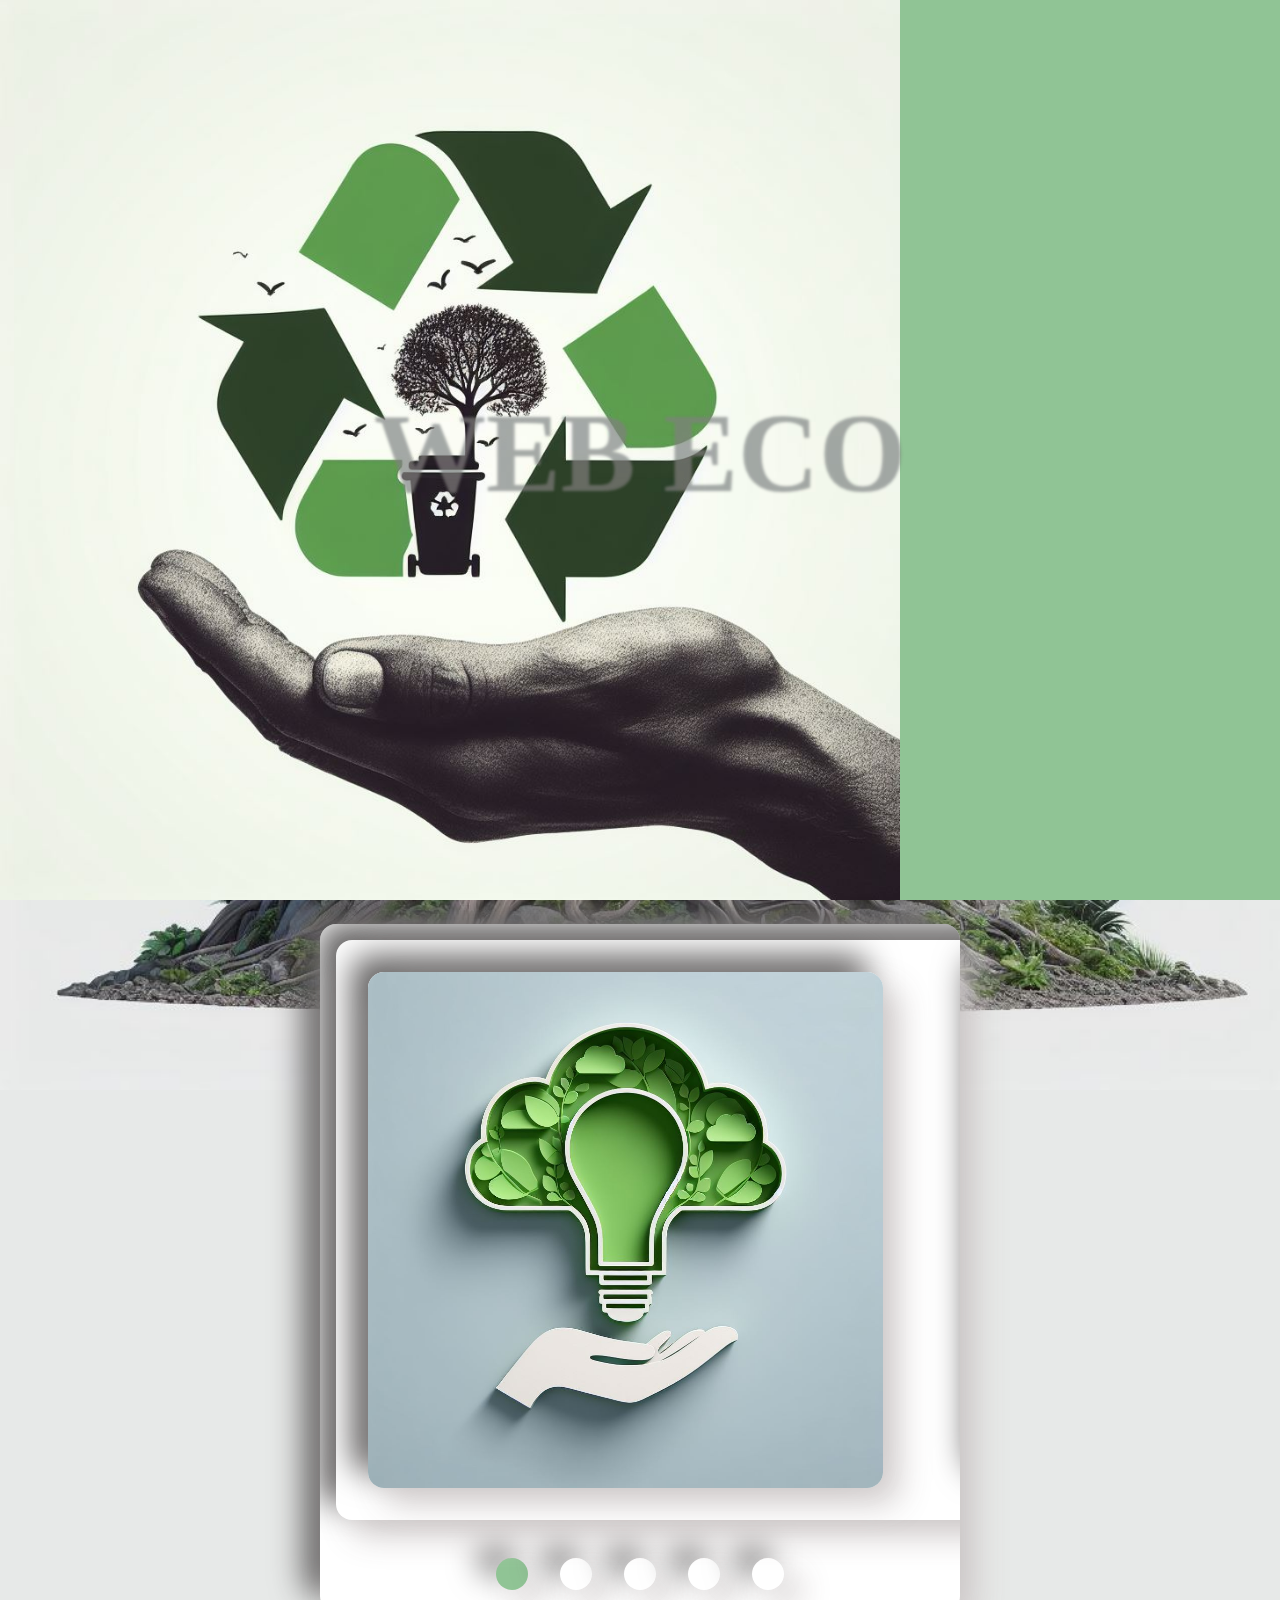
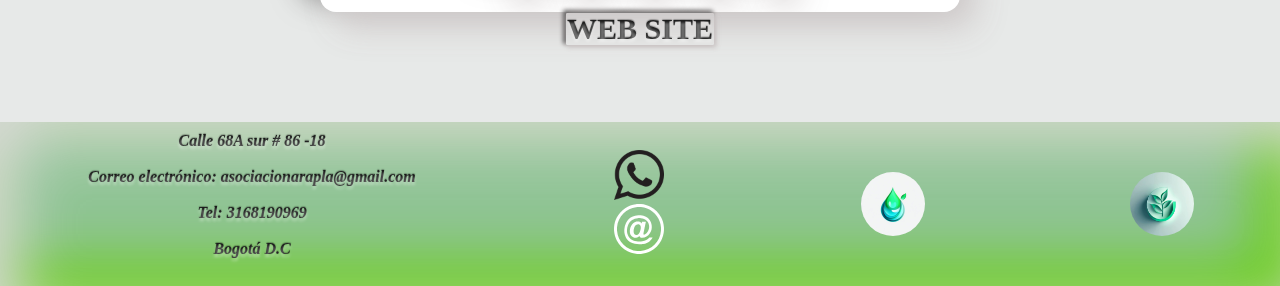
==== index.html @ 06e0acaf "link" ====
<!DOCTYPE html>
<html lang="en">

<head>
    <meta charset="UTF-8">
    <meta http-equiv="X-UA-Compatible" content="IE=edge">
    <meta name="viewport" content="width=device-width, initial-scale=1.0">
    <link rel="stylesheet" href="https://cdnjs.cloudflare.com/ajax/libs/font-awesome/4.7.0/css/font-awesome.min.css">
    <title>ECO_WEB_2</title>
    <link rel="stylesheet" href="/css/style.css">
</head>

<body class="hidden">



    <div id="overlay">
        <div id="overlay-text" >
            <h1 class="titleOver">WEB ECO</h1>
        </div>
    </div>


    <header class="hero-image">
        <img id="toogleContacto" src="/img/eco1.jpeg" alt="">
        <div class="hero-text">
            <h1>ESTE ES UN WEB SITE</h1>
            <p>Y ESTA ES UNA PRUEBA</p>
        </div>
    </header>
    <ul class="contactoToogle">
        <li>Calle 68A sur # 86 -18 </li><br>
        <li> Correo electrónico <br> asociacionarapla@gmail.com</li><br>
        <li>Tel: 3168190969</li><br>
        <li>Bogotá D.C</li><br>
    </ul>
      

    <button id="toogleMenu"   href="#titulo"></button>
    <nav id="navMenu" class="activeNav">
        <ul class="navMenu-ul">
            <li class="navMenu-li"><a class="menu_item-1 tiping " href="#titulo">¿Quiénes somos?</a></li>
            <li class="navMenu-li"><a class="menu_item-2 tiping"href="#titulo">Nuestos Servicios</a></li>
            <li class="navMenu-li"><a class="menu_item-3  tiping"href="#titulo">Contacta con nosotros</a></li>
            <li class="navMenu-li"><a class="menu_item-4 tiping "href="#titulo">Aliados</a></li>
        </ul>
    </nav>


  

<!-- 

    <section class="gallery_hover">
        <img src="/img/arbol2.jpeg" alt="" srcset="">
        <img src="/img/arbol1.jpeg" alt="" srcset="">
        <img src="/img/mano.jpeg" alt="" srcset="">
        <img src="/img/city.jpeg" alt="" srcset="">
    </section> -->
   
    <div class="contenedor ">
        <h2 id="titulo" class="tiping ">welcome</h2>
        <figure id="photo">
            <img src="/img/city.jpeg" class="imagen_inicio" alt="" srcset="">    
        </figure>
        <h3 id="precio"></h3>
        <h3 id="subtitulo"></h3>
        <p id="saludo"></p>
        <p id="parrafo"></p>
    </div>

    </div>

   
    <footer>
        <Figure  id="galeria">
        
            <ul class="contacto">
                <li>Calle 68A sur # 86 -18 </li><br>
                <li> Correo electrónico: asociacionarapla@gmail.com</li><br>
                <li>Tel: 3168190969</li><br>
                <li>Bogotá D.C</li><br>
            </ul>
              
            <article class='socila-ico'>


                <p class="ico">
                    <a href="https://wa.me/573168190969/?text=Hola,%20me%20gustaria%20contactar%20con%20ustedes%20"
                        target="_blank" class="" id="whatsapp">
                        <img src="/img/ico/whatsapp.png" alt="whatsapp" title="whatsapp" width="50">
                    </a>
                </p>
                <p class="ico">
    
                    <a href="mailto:asociacionarapla@gmail.com?Subject=Hola,%20me%20gustaria%20contactar%20con%20ustedes%20"
                        target="_blank" class="" id="email">
                        <img src="/img/ico/correo.svg" alt="e-mail" title="e-mail." width="50">
                    </a>
                </p>


            </article>
               
           
            
            
        </Figure>
    </footer>

    <div class="carrousel">
        <div class="grande">
            <img src="/img/arbol2.jpeg" alt="Imagen 1" class="img">
            <img src="/img/arbol1.jpeg" alt="Imagen 1" class="img">
            <img src="/img/mano.jpeg" alt="Imagen 2" class="img">
            <img src="/img/arbol2.jpeg" alt="Imagen 2" class="img">
            <img src="/img/city.jpeg" alt="Imagen 2" class="img">
        </div>

        <ul class="puntos">
            <li class="punto activo"></li>
            <li class="punto"></li>
            <li class="punto"></li>
            <li class="punto"></li>
            <li class="punto"></li>
        </ul>
    </div>

        <p id="name" >    <a href="#toogleContacto">    WEB SITE   </a></p>
      

    <script type="module" src="/js/script.js"></script>
</body>

</html>
---- css/style.css ----
@charset "UTF-8";
span {
  letter-spacing: 5px;
  color: white;
  display: block;
  border-radius: 50px;
  background: #ffffff;
  box-shadow: 2px 2px 4px rgba(206, 201, 201, 0.9254901961), -2px -2px 4px #5f5d5d;
}

.loading {
  display: block;
  margin: 0 auto;
  border-radius: 1px;
  /*     border-right: 4px solid  whitesmoke; */
  width: 40ch;
  animation: typing 2s steps(12), blink 0.5s infinite step-end alternate;
  color: rgba(255, 0, 0, 0.527);
}

@font-face {
  font-family: "Marske";
  src: url("/Marske/Marske.otf") format("truetype");
  font-style: italic;
  font-weight: bold;
}
.home {
  display: flex;
  flex-wrap: wrap;
}

.in-flex {
  flex: 1;
  min-width: 250px;
}

.in-flex:first-child {
  fLex: 2;
  padding: 25px;
  background-coLor: #fff;
  margin: 20px;
  margin-bottom: 0px;
}

.in-flex div {
  padding: 25px;
  background-color: #fff;
  margin: 20px;
}

#toogleMenu {
  position: sticky;
  top: 15rem;
  left: 1%;
  height: 4em;
  width: 4rem;
  z-index: 1;
  border-radius: 2px;
  background: #ffffff;
  box-shadow: 2px 2px 4px rgba(206, 201, 201, 0.9254901961), -2px -2px 4px #5f5d5d;
  background-image: url(/img/eco1.jpeg);
  background-size: cover;
  background-repeat: no-repeat;
  background-position: center;
  background-color: transparent;
  cursor: pointer;
  border-radius: 10PX;
  align-content: center;
  justify-content: center;
  color: rgb(22, 26, 37);
  transition: all ease-in 400ms;
}
#toogleMenu:hover {
  transform: scale(1.1);
  box-shadow: 1px 1px rgb(245, 116, 0);
}

.activeNav {
  display: none;
}

.navMenu-ul {
  position: sticky;
  list-style-type: none;
  margin: 0;
  left: 1.5rem;
  top: 20rem;
  padding: 0;
  border-radius: 50px 0 50px 0/70px 0 70px 0;
  gap: 0.5em;
  z-index: 2;
  font-size: 1rem;
  flex-wrap: wrap;
  display: flex;
  flex-direction: row;
  align-items: center;
  justify-content: space-around;
  text-align: center;
  transition: all ease 400ms;
}

.navMenu-li a {
  display: block;
  color: rgb(22, 26, 37);
  padding: 8px 16px;
  cursor: pointer;
  text-decoration: none;
  border-radius: 50px 0 50px 0/70px 0 70px 0;
  box-shadow: inset 20px 20px 60px #ffffff, inset -20px -20px 60px #aaa5a5;
}

.navMenu-li a.active {
  border: solid 2px rgb(144, 196, 149);
  border-radius: 50px 0 50px 0/70px 0 70px 0;
  width: auto;
  color: rgb(144, 196, 149);
  box-shadow: inset 30px 30px 90px #ffffff, inset -30px -30px 90px #463d3d;
}

.navMenu-li a:hover:not(.active) {
  border: solid 1px #05fda2;
  border-radius: 50px 0 50px 0/70px 0 70px 0;
  color: rgb(245, 116, 0);
}

.contenedor {
  display: grid;
  place-content: center;
  box-shadow: inset 20px 20px 60px #d9d9d9, inset -20px -20px 60px #ffffff;
  margin-bottom: 5rem;
  margin-left: 15%;
  margin-right: 10%;
  word-wrap: wrap;
  flex-basis: auto;
  object-fit: cover;
  height: auto;
  color: rgb(22, 26, 37);
  background-position: left top;
  background-attachment: fixed;
  border-radius: 5px;
  background: #ffffff;
  box-shadow: 5px 5px 10px rgba(206, 201, 201, 0.9254901961), -5px -5px 10px #5f5d5d;
  background-color: rgba(224, 235, 225, 0.836);
  backdrop-filter: blur(10%);
  border: solid 1px rgb(144, 196, 149);
  border-radius: 20px;
  align-items: center;
  text-align: center;
  font-size: 24px;
  transition: all 400ms;
}
.contenedor #titulo {
  text-align: center;
  font-weight: bold;
  font-size: 30px;
  background: #202020;
  -webkit-background-clip: text;
  -moz-background-clip: text;
  background-clip: text;
  color: transparent;
  text-shadow: 0px 3px 3px rgba(255, 255, 255, 0.4), 0px -1px 1px rgba(0, 0, 0, 0.3);
}
.contenedor #parrafo {
  margin-bottom: 1rem;
  border: solid 1px rgb(144, 196, 149);
  border-radius: 20px;
}
.contenedor .photos {
  padding: 0.5em;
  border-radius: 100px 0 100px 0/100px 0 100px 0;
  object-fit: cover;
  margin: auto 25%;
  width: 50%;
  height: 50%;
}

.activeContendor {
  display: none;
}

/* The hero image */
.hero-image {
  position: relative;
  cursor: pointer;
  min-width: 100vw;
  height: 250px;
  background-image: url("/img/hero.jpeg");
  background-repeat: repeat;
  background-position: center;
  background-size: cover;
}
.hero-image img {
  position: absolute;
  left: 2rem;
  margin: 10px auto;
  border-radius: 50%;
  width: 8vw;
  transition: all ease-out 400ms;
}
.hero-image img:hover {
  transform: scale(1.1);
}

/* Place text in the middle of the image */
.hero-text {
  display: flex;
  flex-direction: column;
  justify-content: space-around;
  text-align: center;
}
.hero-text h1 {
  margin-top: 100px;
  background-color: #000000;
  -webkit-background-clip: text;
  -moz-background-clip: text;
  background-clip: text;
  color: transparent;
  text-shadow: 0px 3px 3px rgba(255, 255, 255, 0.4), 0px -1px 1px rgba(0, 0, 0, 0.3);
}

.contactoToogle {
  display: none;
  position: absolute;
  font-weight: bold;
  font-size: 24PX;
  top: 1rem;
  width: 30vw;
  padding: 10px;
  left: 12%;
  list-style: none;
  flex-wrap: wrap;
  background: left/contain repeat url("/img/ico/back2.svg"), rgb(90, 153, 106);
  border-radius: 2% 25px;
  text-align: left;
}
.contactoToogle li {
  word-wrap: wrap;
}
@media (270px <= width <= 1024px) {
  .contactoToogle {
    width: auto;
    height: auto;
  }
}

.contactoActive {
  display: block;
}

#galeria {
  background: rgb(144, 196, 149);
  background-size: contain;
  background-position: center;
  background-repeat: no-repeat;
  position: absolute;
  bottom: 0;
  display: flex;
  flex-direction: row;
  word-wrap: wrap;
  height: auto;
  margin-top: 1rem;
  width: 100%;
  align-items: center;
  box-shadow: inset 20px 20px 60px #d9d9d9, inset -20px -20px 60px #5ecf01;
  justify-content: space-around;
  gap: 2rem;
  font-weight: bold;
  color: rgb(22, 26, 37);
  font-size: 1rem;
  flex-grow: 2;
}
#galeria .contacto {
  font-size: 16px;
  font-style: italic;
  border-radius: 10px;
  margin: 10px;
  list-style: none;
  word-wrap: wrap;
}
#galeria .contacto li {
  background-color: rgba(132, 190, 132, 0.37);
  align-items: center;
  text-align: center;
  font-weight: bold;
  font-size: 16px;
  background: #202020;
  -webkit-background-clip: text;
  -moz-background-clip: text;
  background-clip: text;
  color: transparent;
  text-shadow: 0px 3px 3px rgba(255, 255, 255, 0.4), 0px -1px 1px rgba(0, 0, 0, 0.3);
  border-radius: 0.625rem;
}
#galeria .socila-ico {
  display: flex;
  flex-direction: column;
}
#galeria .socila-ico .ico img {
  transition: all 400ms ease-in;
}
#galeria .socila-ico .ico img:hover {
  border-radius: 10%;
  border: 10px solid rgba(132, 190, 132, 0.37);
  transform: scale(1.1);
}
#galeria .imagen {
  width: 4em;
  height: 4em;
  margin: 0.5em;
  overflow: hidden;
  border-radius: 50%;
}
#galeria .imagen img {
  width: 100%;
  height: 100%;
  object-fit: cover;
}

.carrousel {
  margin: 0 auto;
  width: 90%;
  max-width: 40rem;
  padding: 1em;
  border-radius: 1em;
  background: #ffffff;
  box-shadow: 1em 1em 2em rgba(206, 201, 201, 0.9254901961), -1em -1em 2em #5f5d5d;
  overflow: hidden;
}

.carrousel .grande {
  width: 500%;
  display: flex;
  flex-flow: row nowrap;
  justify-content: space-between;
  align-items: center;
  border-radius: 1em;
  background: #ffffff;
  box-shadow: 1em 1em 2em rgba(206, 201, 201, 0.9254901961), -1em -1em 2em #5f5d5d;
  padding: 2rem;
  transition: all 0.5s ease;
  transform: translateX(0%);
}

.carrousel .img {
  width: calc(20% - 5em);
  min-height: 10vh;
  border-radius: 1em;
  background: #ffffff;
  box-shadow: 1em 1em 2em rgba(206, 201, 201, 0.9254901961), -1em -1em 2em #5f5d5d;
}

.carrousel .puntos {
  width: 100%;
  margin: 1em 0 0;
  padding: 0.4em;
  display: flex;
  flex-flow: row nowrap;
  justify-content: center;
  align-items: center;
  list-style: none;
}

.carrousel .punto {
  width: 2em;
  height: 2em;
  margin: 1em 1em 0;
  border-radius: 1em;
  background: #ffffff;
  box-shadow: 1em 1em 2em rgba(206, 201, 201, 0.9254901961), -1em -1em 2em #5f5d5d;
}

.carrousel .punto.activo {
  background-color: rgb(144, 196, 149);
}

* {
  padding: 0;
  margin: 0;
  box-sizing: border-box;
}

body {
  position: relative;
  padding-bottom: 15rem;
  min-height: 100vh;
  scroll-behavior: smooth;
  background: rgb(231, 233, 232) left/cover no-repeat url("/img/eco2.jpeg");
  background-position: right center;
  background-attachment: fixed;
  max-width: 100%;
  overflow-x: hidden;
}

#overlay-text {
  overflow: hidden;
  position: fixed;
  display: flex;
  align-items: center;
  justify-content: center;
  width: 100%;
  min-height: 100vh;
  top: 50%;
  left: 50%;
  background: url("/img/mano.jpeg"), rgb(144, 196, 149);
  background-size: contain;
  background-repeat: no-repeat;
  z-index: 3;
  cursor: pointer;
  transform: translate(-50%, -50%);
}
#overlay-text .titleOver {
  text-align: center;
  margin: 0 auto;
  display: block;
  text-align: center;
  width: 10ch;
  text-transform: uppercase;
  white-space: nowrap;
  /*   border-right: 4px solid ; */
  animation: typing 5s steps(60), blink 0.5s infinite step-end alternate;
  overflow: hidden;
  mix-blend-mode: exclusion;
  white-space: nowrap;
  font-size: 7rem;
  -webkit-background-clip: text;
  -moz-background-clip: text;
  background-clip: text;
  color: transparent;
  text-shadow: 0px 3px 3px rgba(224, 215, 215, 0.4), 0px -1px 1px rgba(0, 0, 0, 0.3);
}
@keyframes typing {
  from {
    color: white;
    width: 0;
  }
}
@keyframes blink {
  50% {
    border-color: transparent;
  }
}

@media (max-width: 720px) {
  #overlay-text {
    width: 100vw;
    height: 100vh;
    white-space: nowrap;
    writing-mode: vertical-lr;
    text-orientation: upright;
  }
  #overlay-text .titleOver {
    font-size: 4rem;
  }
}
.hidden {
  display: hide;
  overflow: hidden;
}

/* Estilos para la galería */
.backjas {
  text-align: center;
  background-color: rgb(144, 196, 149);
  border-radius: 1%;
  box-shadow: inset 20px 20px 60px #d9d9d9, inset -20px -20px 60px #5ecf01;
}

.imagen_inicio {
  border-radius: 100px 0 100px 0/100px 0 100px 0;
  object-fit: contain;
  margin: auto 25%;
  max-width: 50%;
}

.gallery_hover {
  top: 10rem;
  display: flex;
  flex-direction: row;
  left: 10%;
  margin: 1rem auto 2rem auto;
  height: auto;
  width: 40vw;
  z-index: 5;
}
.gallery_hover img {
  border-radius: 20%;
  width: 0;
  flex-grow: 1;
  object-fit: cover;
  opacity: 60%;
  transition: 0.5s ease;
}
.gallery_hover :hover {
  cursor: crosshair;
  width: 20vw;
  opacity: 1;
  z-index: 5;
  transform: scale3d(1, 1.2, 0.2);
  border: 2px solid blueviolet;
  box-shadow: 2px 2px 10px blueviolet;
  filter: contrast(120%);
}

#name {
  margin: 0 auto;
  width: 10%;
  text-align: center;
  display: block;
  text-align: center;
  width: 10ch;
  text-transform: uppercase;
  white-space: nowrap;
  /*   border-right: 4px solid ; */
  animation: typing 5s steps(60), blink 0.5s infinite step-end alternate;
  overflow: hidden;
  border-radius: 2px;
  background: #ffffff;
  box-shadow: 2px 2px 4px rgba(206, 201, 201, 0.9254901961), -2px -2px 4px #5f5d5d;
  font-weight: bold;
  font-size: 30px;
  background: #242424;
  -webkit-background-clip: text;
  -moz-background-clip: text;
  background-clip: text;
  color: transparent;
  text-shadow: 0px 3px 3px rgba(255, 255, 255, 0.4), 0px -1px 1px rgba(0, 0, 0, 0.3);
  border-color: #ff0000;
}
#name a {
  color: transparent;
  text-decoration: none;
}
@keyframes typing {
  from {
    color: white;
    width: 0;
  }
}
@keyframes blink {
  50% {
    border-color: transparent;
  }
}
#name:hover {
  font-size: 30px;
  color: #becfbc;
  text-shadow: 0 1px 0 #ddd, 0 2px 0 #ccc, 0 3px 0 #bbb, 0 4px 0 #aaa, 0 5px 0 #acacac, 0 6px 1px rgba(0, 0, 0, 0.1), 0 0 5px rgba(0, 0, 0, 0.1), 0 1px 3px rgba(0, 0, 0, 0.3), 0 3px 5px rgba(0, 0, 0, 0.2), 0 5px 10px rgba(0, 0, 0, 0.25), 0 10px 10px rgba(0, 0, 0, 0.2), 0 20px 20px rgba(0, 0, 0, 0.15);
}

/*# sourceMappingURL=style.css.map */
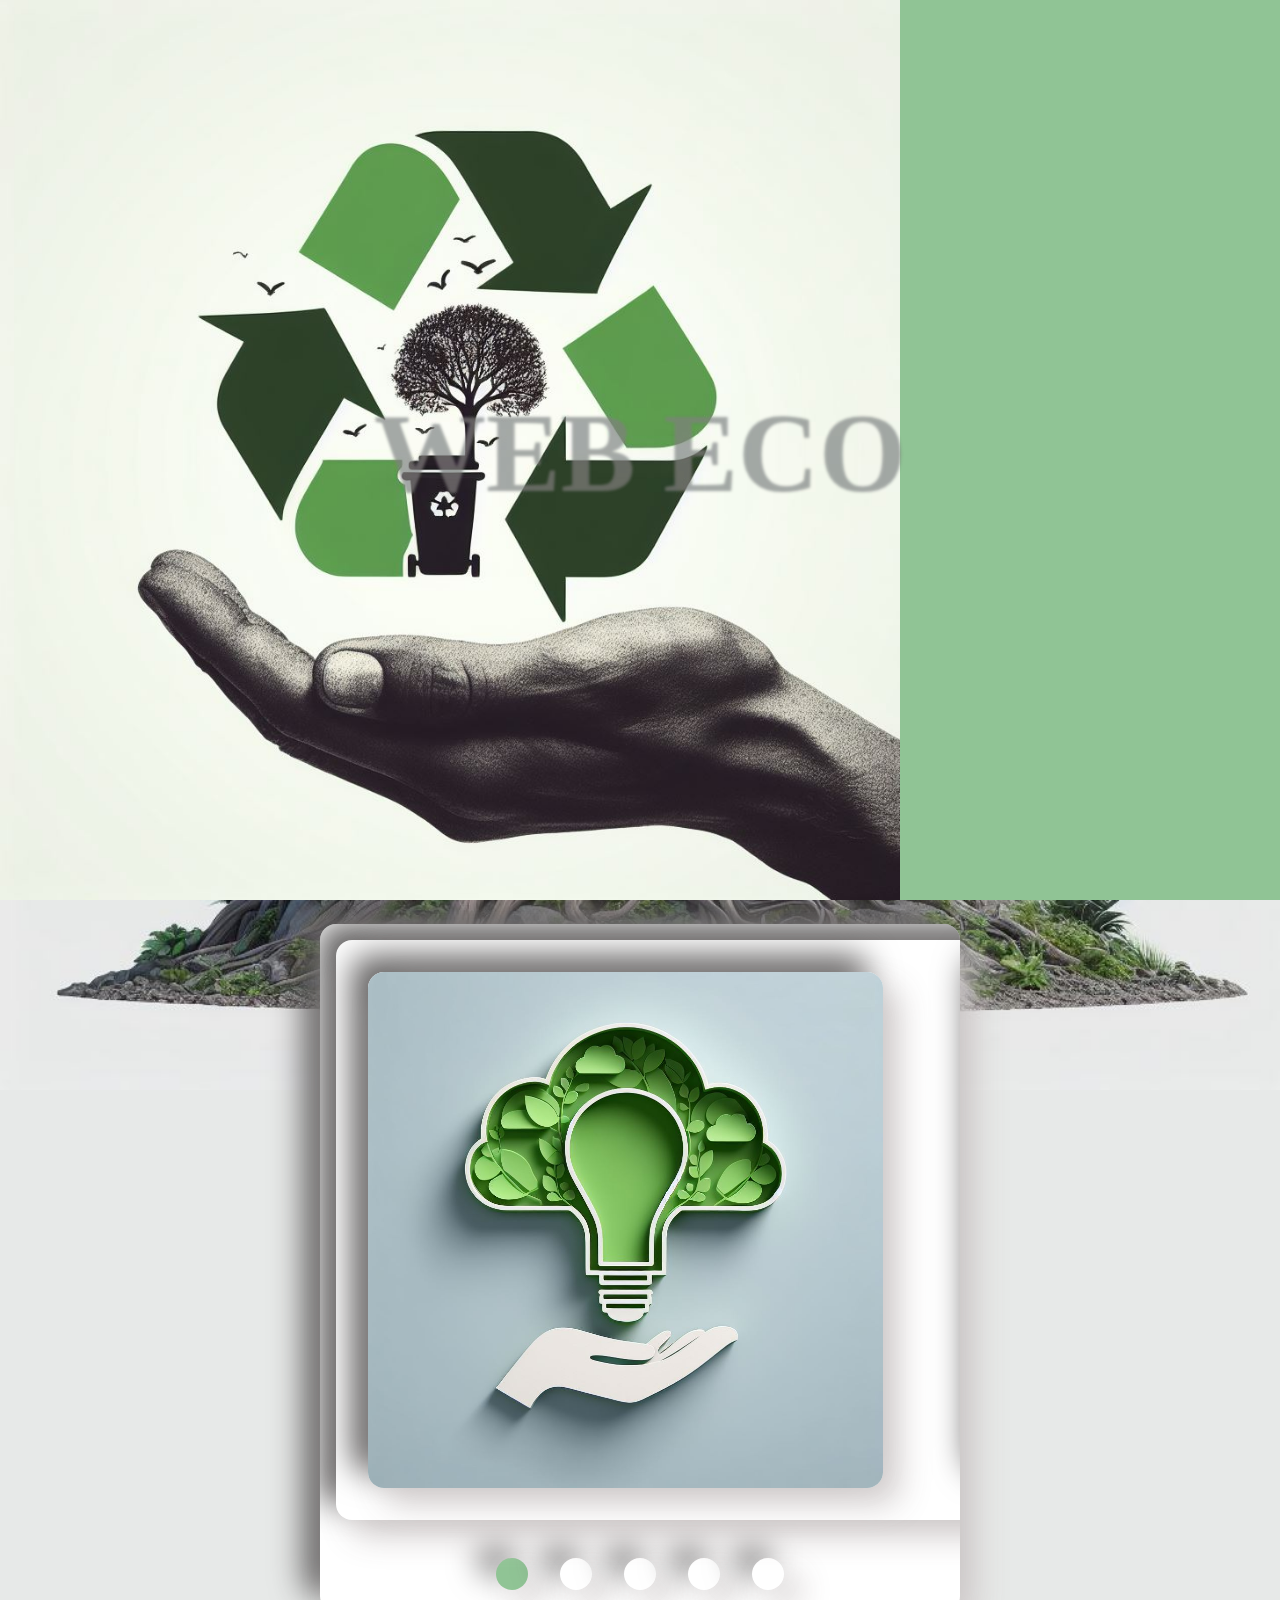
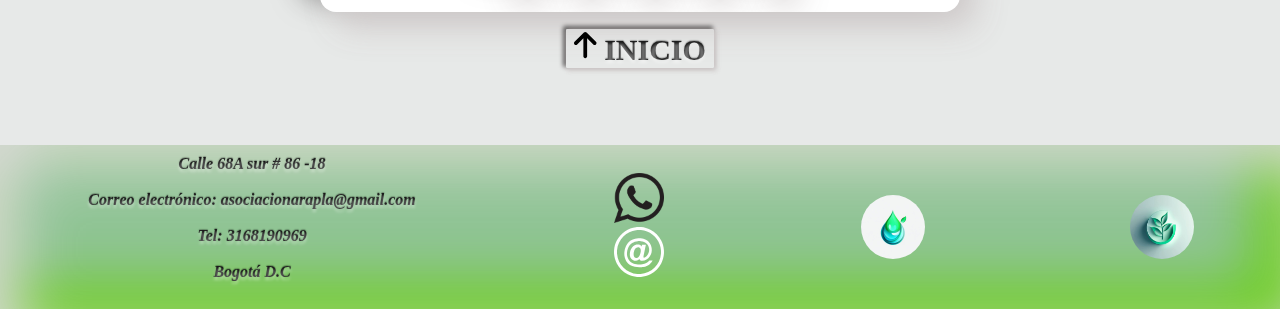
==== commit c789fe57: "menu resposive" ====
--- a/index.html
+++ b/index.html
@@ -12,8 +12,8 @@
 
 <body class="hidden">
 
-
-
+<div id="encabezado"> 
+</div>
     <div id="overlay">
         <div id="overlay-text" >
             <h1 class="titleOver">WEB ECO</h1>
@@ -21,10 +21,10 @@
     </div>
 
 
-    <header class="hero-image">
+    <header  class="hero-image">
         <img id="toogleContacto" src="/img/eco1.jpeg" alt="">
         <div class="hero-text">
-            <h1>ESTE ES UN WEB SITE</h1>
+            <h1 >ESTE ES UN WEB SITE</h1>
             <p>Y ESTA ES UNA PRUEBA</p>
         </div>
     </header>
@@ -117,16 +117,17 @@
             <img src="/img/city.jpeg" alt="Imagen 2" class="img">
         </div>
 
-        <ul class="puntos">
-            <li class="punto activo"></li>
-            <li class="punto"></li>
-            <li class="punto"></li>
-            <li class="punto"></li>
-            <li class="punto"></li>
+        <ul class="puntos tooltip">
+     
+            <li class="punto activo  "></li>
+            <li class="punto  "></li>
+            <li class="punto  "></li>
+            <li class="punto  "></li>
+            <li class="punto   "></li>
         </ul>
     </div>
 
-        <p id="name" >    <a href="#toogleContacto">    WEB SITE   </a></p>
+        <p id="name" >    <a href="#encabezado" > <svg xmlns="http://www.w3.org/2000/svg" height="1em" viewBox="0 0 384 512"><!--! Font Awesome Free 6.4.2 by @fontawesome - https://fontawesome.com License - https://fontawesome.com/license (Commercial License) Copyright 2023 Fonticons, Inc. --><path d="M214.6 41.4c-12.5-12.5-32.8-12.5-45.3 0l-160 160c-12.5 12.5-12.5 32.8 0 45.3s32.8 12.5 45.3 0L160 141.2V448c0 17.7 14.3 32 32 32s32-14.3 32-32V141.2L329.4 246.6c12.5 12.5 32.8 12.5 45.3 0s12.5-32.8 0-45.3l-160-160z"/></svg> INICIO    </a></p>
       
 
     <script type="module" src="/js/script.js"></script>
--- a/css/style.css
+++ b/css/style.css
@@ -367,6 +367,11 @@
   border-radius: 1em;
   background: #ffffff;
   box-shadow: 1em 1em 2em rgba(206, 201, 201, 0.9254901961), -1em -1em 2em #5f5d5d;
+  transition: all 400ms ease-in-out;
+}
+.carrousel .punto:hover {
+  background-color: rgb(245, 116, 0);
+  transform: scale(1.5);
 }
 
 .carrousel .punto.activo {
@@ -504,6 +509,7 @@
 #name {
   margin: 0 auto;
   width: 10%;
+  padding: 2px;
   text-align: center;
   display: block;
   text-align: center;
@@ -513,6 +519,7 @@
   /*   border-right: 4px solid ; */
   animation: typing 5s steps(60), blink 0.5s infinite step-end alternate;
   overflow: hidden;
+  margin-top: 1rem;
   border-radius: 2px;
   background: #ffffff;
   box-shadow: 2px 2px 4px rgba(206, 201, 201, 0.9254901961), -2px -2px 4px #5f5d5d;
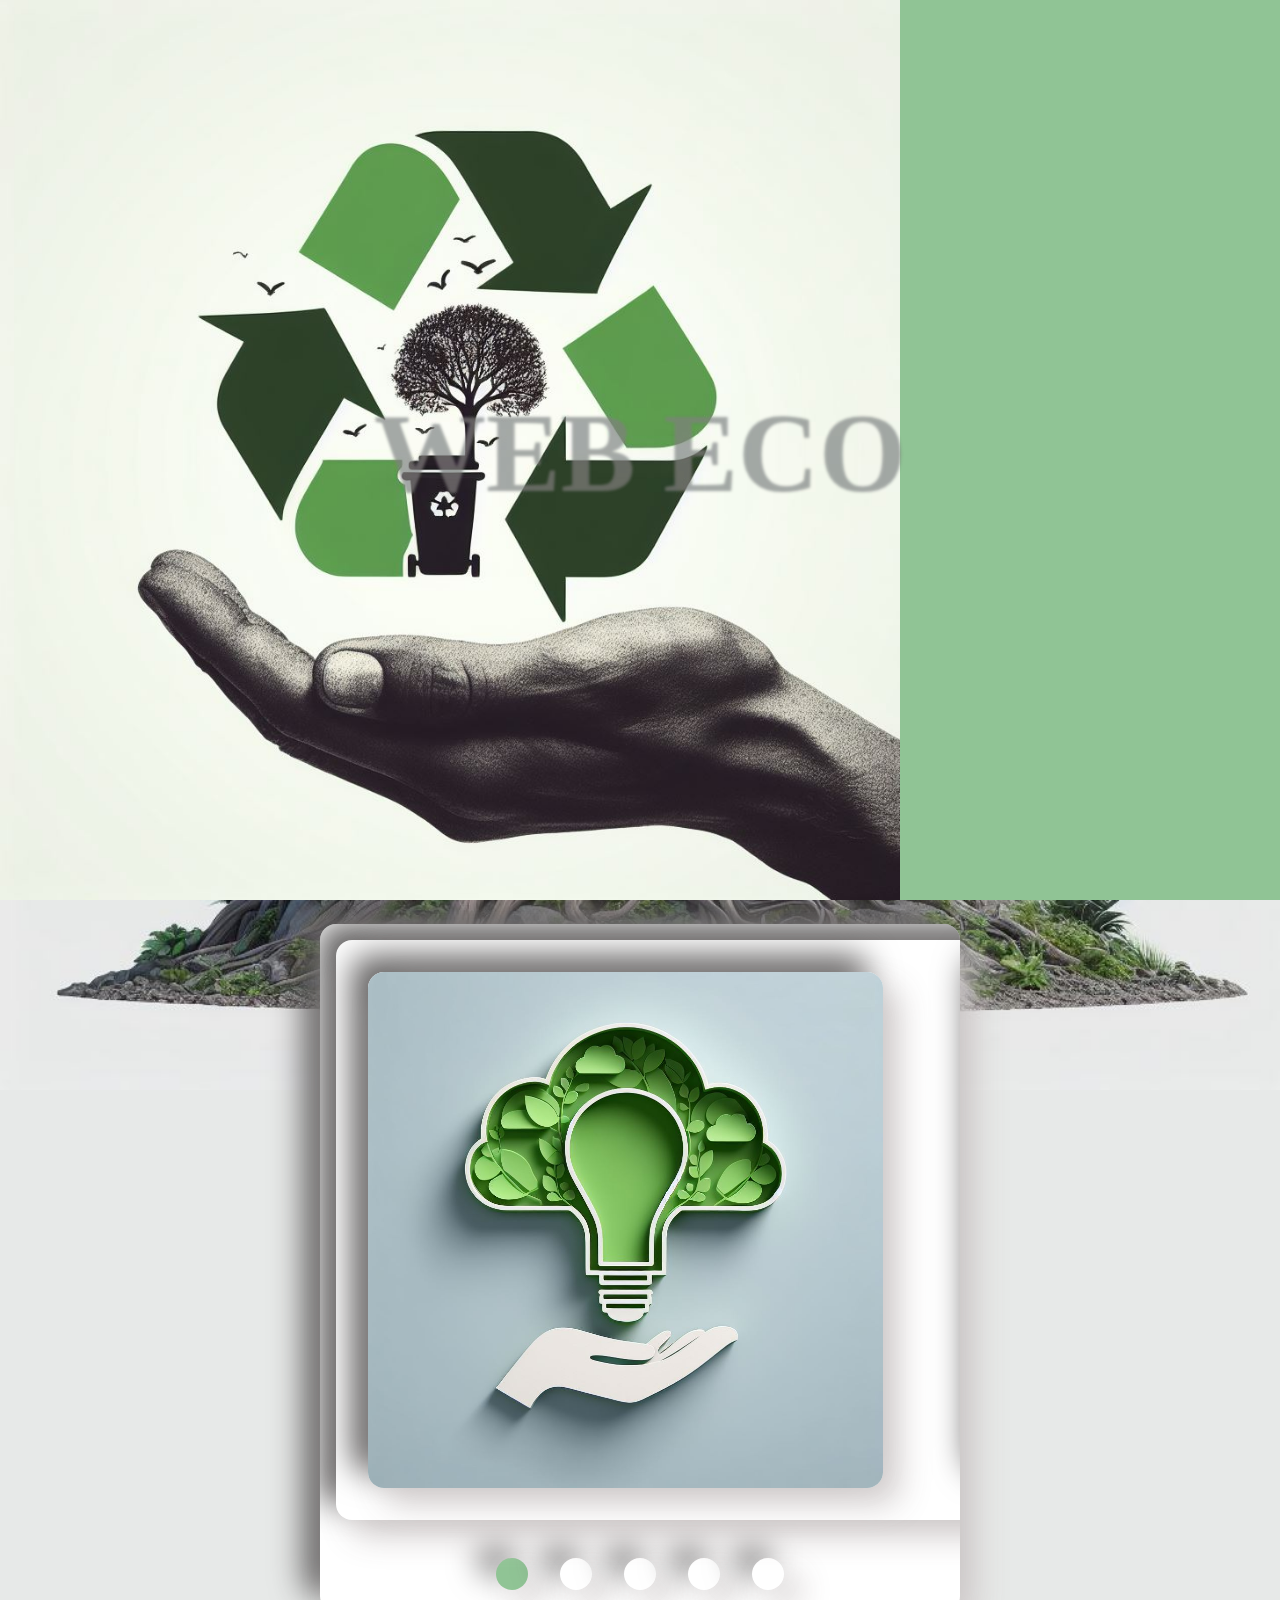
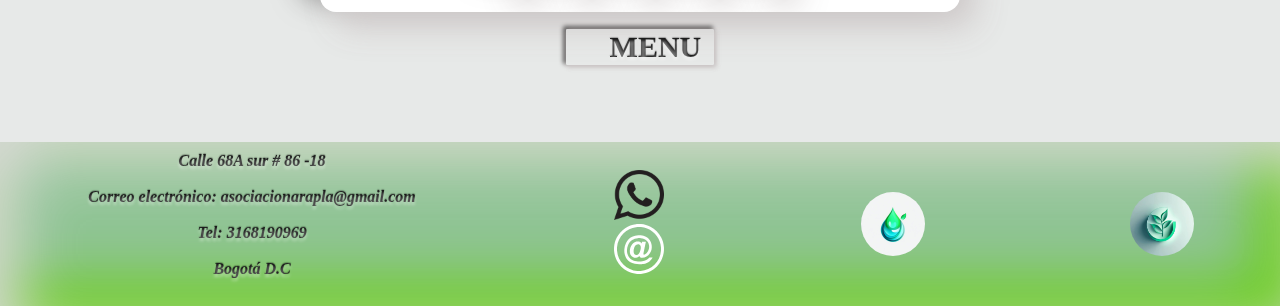
==== commit a4861af0: "menus e info" ====
--- a/index.html
+++ b/index.html
@@ -5,9 +5,17 @@
     <meta charset="UTF-8">
     <meta http-equiv="X-UA-Compatible" content="IE=edge">
     <meta name="viewport" content="width=device-width, initial-scale=1.0">
+    <meta name="robots" content="index,follow">
+    <meta name="keywords" content="reciclaje,ecologia">
+    <meta name="description" content="sitio web desarrollo sostenible ">
+    <title>ARAPLA</title>
+    <link rel="stylesheet" href="/css/style.css">
+    <link rel="icon" href="/img/149740-009688.svg">
+    <link rel="stylesheet" href="https://cdnjs.cloudflare.com/ajax/libs/font-awesome/6.2.1/css/all.min.css"
+        integrity="sha512-MV7K8+y+gLIBoVD59lQIYicR65iaqukzvf/nwasF0nqhPay5w/9lJmVM2hMDcnK1OnMGCdVK+iQrJ7lzPJQd1w=="
+        crossorigin="anonymous" referrerpolicy="no-referrer" />
+    <link href="https://fonts.googleapis.com/css?family=Source+Sans+Pro" rel="stylesheet" type="text/css">
     <link rel="stylesheet" href="https://cdnjs.cloudflare.com/ajax/libs/font-awesome/4.7.0/css/font-awesome.min.css">
-    <title>ECO_WEB_2</title>
-    <link rel="stylesheet" href="/css/style.css">
 </head>
 
 <body class="hidden">
@@ -127,7 +135,7 @@
         </ul>
     </div>
 
-        <p id="name" >    <a href="#encabezado" > <svg xmlns="http://www.w3.org/2000/svg" height="1em" viewBox="0 0 384 512"><!--! Font Awesome Free 6.4.2 by @fontawesome - https://fontawesome.com License - https://fontawesome.com/license (Commercial License) Copyright 2023 Fonticons, Inc. --><path d="M214.6 41.4c-12.5-12.5-32.8-12.5-45.3 0l-160 160c-12.5 12.5-12.5 32.8 0 45.3s32.8 12.5 45.3 0L160 141.2V448c0 17.7 14.3 32 32 32s32-14.3 32-32V141.2L329.4 246.6c12.5 12.5 32.8 12.5 45.3 0s12.5-32.8 0-45.3l-160-160z"/></svg> INICIO    </a></p>
+        <p id="name" > <i class="fa-solid fa-bars">  <a href="#encabezado" >  </i> MENU    </a></p>
       
 
     <script type="module" src="/js/script.js"></script>
--- a/css/style.css
+++ b/css/style.css
@@ -87,14 +87,14 @@
   top: 20rem;
   padding: 0;
   border-radius: 50px 0 50px 0/70px 0 70px 0;
-  gap: 0.5em;
+  gap: 0.2em;
   z-index: 2;
   font-size: 1rem;
   flex-wrap: wrap;
   display: flex;
   flex-direction: row;
   align-items: center;
-  justify-content: space-around;
+  justify-content: center;
   text-align: center;
   transition: all ease 400ms;
 }
@@ -222,19 +222,22 @@
   display: none;
   position: absolute;
   font-weight: bold;
-  font-size: 24PX;
-  top: 1rem;
-  width: 30vw;
-  padding: 10px;
-  left: 12%;
+  font-size: 1.2rem;
+  top: 2.8rem;
+  min-height: 30vh;
+  flex-basis: 30vw;
+  left: 6%;
   list-style: none;
+  word-wrap: wrap;
   flex-wrap: wrap;
-  background: left/contain repeat url("/img/ico/back2.svg"), rgb(90, 153, 106);
+  background: right/contain repeat url("/img/ico/back2.svg"), rgb(90, 153, 106);
   border-radius: 2% 25px;
   text-align: left;
 }
 .contactoToogle li {
-  word-wrap: wrap;
+  margin: 10px;
+  display: flex;
+  justify-content: space-between;
 }
 @media (270px <= width <= 1024px) {
   .contactoToogle {
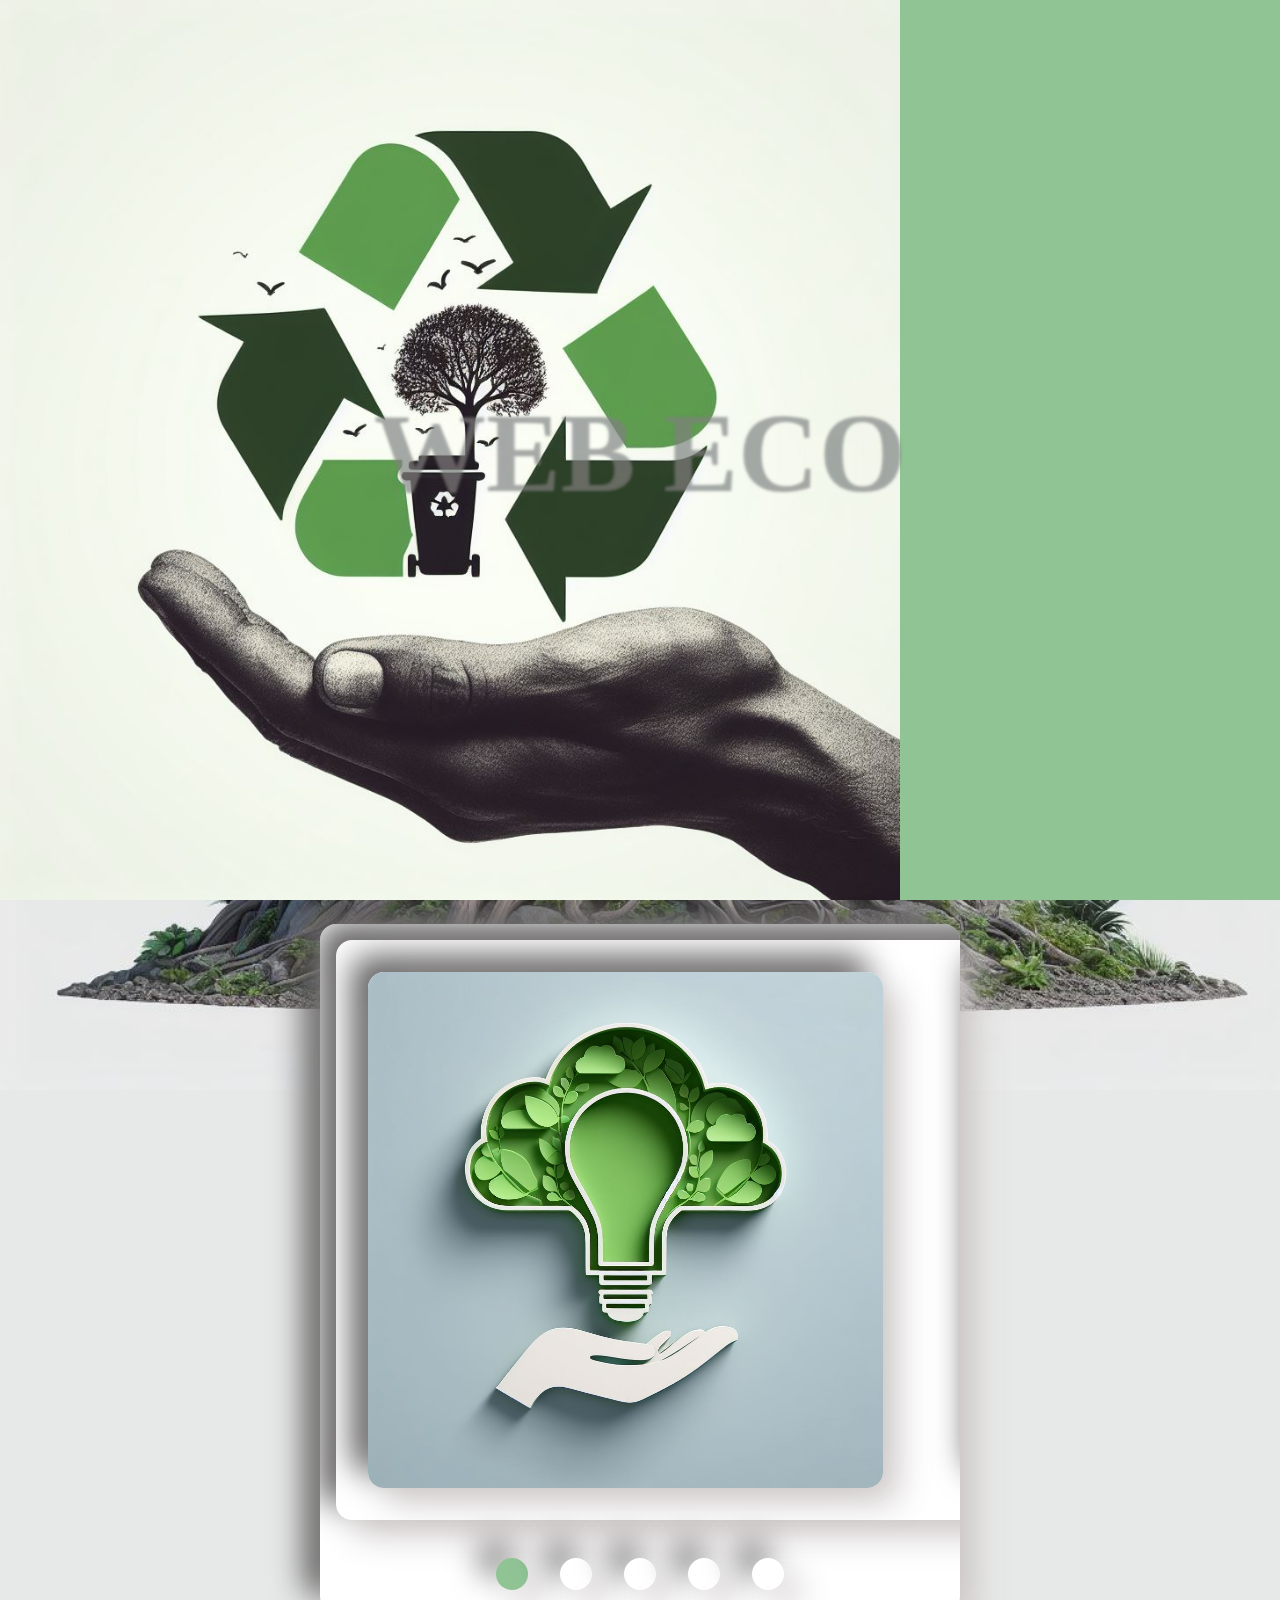
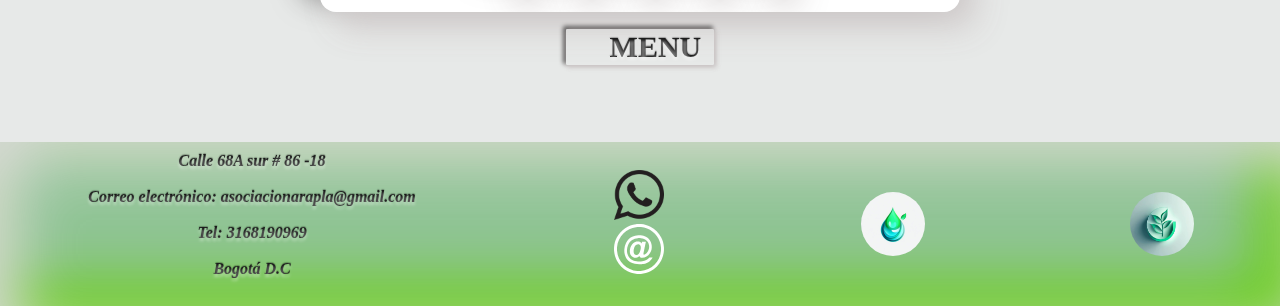
==== commit 34f55047: "galeria" ====
--- a/index.html
+++ b/index.html
@@ -8,7 +8,7 @@
     <meta name="robots" content="index,follow">
     <meta name="keywords" content="reciclaje,ecologia">
     <meta name="description" content="sitio web desarrollo sostenible ">
-    <title>ARAPLA</title>
+    <title>ECO</title>
     <link rel="stylesheet" href="/css/style.css">
     <link rel="icon" href="/img/149740-009688.svg">
     <link rel="stylesheet" href="https://cdnjs.cloudflare.com/ajax/libs/font-awesome/6.2.1/css/all.min.css"
@@ -116,13 +116,38 @@
         </Figure>
     </footer>
 
-    <div class="carrousel">
-        <div class="grande">
-            <img src="/img/arbol2.jpeg" alt="Imagen 1" class="img">
-            <img src="/img/arbol1.jpeg" alt="Imagen 1" class="img">
-            <img src="/img/mano.jpeg" alt="Imagen 2" class="img">
-            <img src="/img/arbol2.jpeg" alt="Imagen 2" class="img">
-            <img src="/img/city.jpeg" alt="Imagen 2" class="img">
+    <div class="carrousel ">
+        <div class="grande ">
+            <img src="/img/arbol2.jpeg" alt="Imagen 1" class="img ">
+            <img src="/img/arbol1.jpeg" alt="Imagen 1" class="img ">
+            <img src="/img/mano.jpeg" alt="Imagen 2" title="" class="img ">
+
+
+
+
+            
+            <img src="/img/arbol2.jpeg" alt="Imagen 2" class="img ">
+          
+           
+
+
+
+    <img src="/img/city.jpeg" alt="Imagen 2" title="CITY" class="img">
+
+
+
+             
+            
+
+             
+             
+
+
+
+          
+
+
+
         </div>
 
         <ul class="puntos tooltip">
--- a/css/style.css
+++ b/css/style.css
@@ -340,8 +340,12 @@
   background: #ffffff;
   box-shadow: 1em 1em 2em rgba(206, 201, 201, 0.9254901961), -1em -1em 2em #5f5d5d;
   padding: 2rem;
-  transition: all 0.5s ease;
-  transform: translateX(0%);
+}
+.carrousel .grande .text {
+  background-color: #04AA6D;
+  color: white;
+  font-size: 16px;
+  padding: 16px 32px;
 }
 
 .carrousel .img {
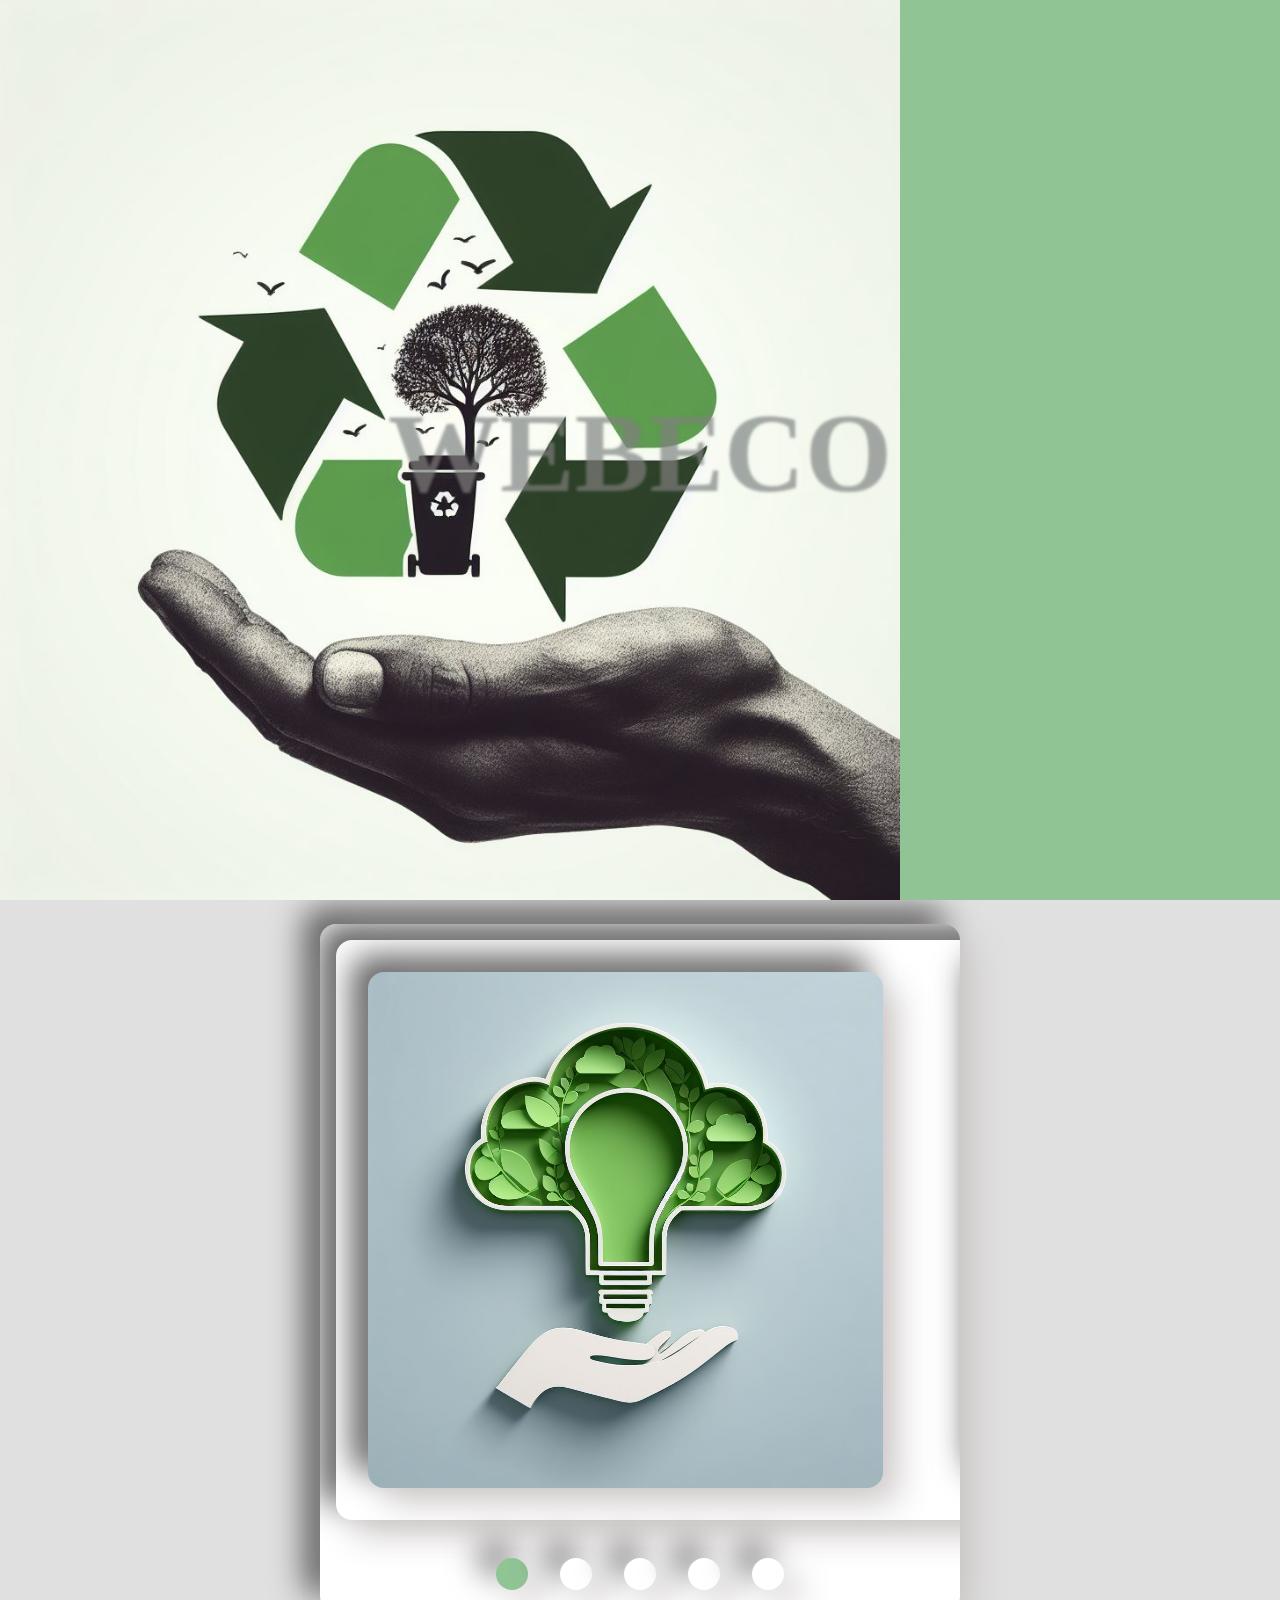
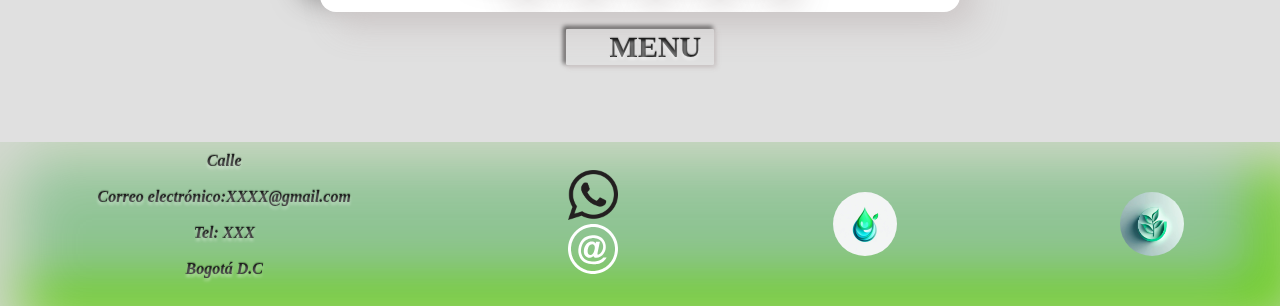
==== commit 333f19d1: "PRUEBA" ====
--- a/index.html
+++ b/index.html
@@ -18,13 +18,15 @@
     <link rel="stylesheet" href="https://cdnjs.cloudflare.com/ajax/libs/font-awesome/4.7.0/css/font-awesome.min.css">
 </head>
 
-<body class="hidden">
+<body class="">
 
 <div id="encabezado"> 
 </div>
     <div id="overlay">
         <div id="overlay-text" >
-            <h1 class="titleOver">WEB ECO</h1>
+            <h1 class="titleOver " >WEB<i class="fa-solid fa-arrow-pointer"></i>ECO</h1>
+           
+            
         </div>
     </div>
 
@@ -37,9 +39,9 @@
         </div>
     </header>
     <ul class="contactoToogle">
-        <li>Calle 68A sur # 86 -18 </li><br>
-        <li> Correo electrónico <br> asociacionarapla@gmail.com</li><br>
-        <li>Tel: 3168190969</li><br>
+        <li>CALLE  </li><br>
+        <li> Correo electrónico <br> XXXX@gmail.com</li><br>
+        <li>Tel: </li><br>
         <li>Bogotá D.C</li><br>
     </ul>
       
@@ -84,9 +86,9 @@
         <Figure  id="galeria">
         
             <ul class="contacto">
-                <li>Calle 68A sur # 86 -18 </li><br>
-                <li> Correo electrónico: asociacionarapla@gmail.com</li><br>
-                <li>Tel: 3168190969</li><br>
+                <li>Calle </li><br>
+                <li> Correo electrónico:XXXX@gmail.com</li><br>
+                <li>Tel: XXX</li><br>
                 <li>Bogotá D.C</li><br>
             </ul>
               
@@ -94,14 +96,14 @@
 
 
                 <p class="ico">
-                    <a href="https://wa.me/573168190969/?text=Hola,%20me%20gustaria%20contactar%20con%20ustedes%20"
+                    <a href="https://wa.me/57319/?text=Hola,%20me%20gustaria%20contactar%20con%20ustedes%20"
                         target="_blank" class="" id="whatsapp">
                         <img src="/img/ico/whatsapp.png" alt="whatsapp" title="whatsapp" width="50">
                     </a>
                 </p>
                 <p class="ico">
     
-                    <a href="mailto:asociacionarapla@gmail.com?Subject=Hola,%20me%20gustaria%20contactar%20con%20ustedes%20"
+                    <a href="mailto:a@gmail.com?Subject=Hola,%20me%20gustaria%20contactar%20con%20ustedes%20"
                         target="_blank" class="" id="email">
                         <img src="/img/ico/correo.svg" alt="e-mail" title="e-mail." width="50">
                     </a>
--- a/css/style.css
+++ b/css/style.css
@@ -67,12 +67,25 @@
   border-radius: 10PX;
   align-content: center;
   justify-content: center;
+  transform: scale(1);
   color: rgb(22, 26, 37);
-  transition: all ease-in 400ms;
+  transition: ease-in 400ms;
+  animation: 2s toogleMenu 8s ease;
 }
 #toogleMenu:hover {
   transform: scale(1.1);
   box-shadow: 1px 1px rgb(245, 116, 0);
+}
+@keyframes toogleMenu {
+  0% {
+    transform: scale(0.5);
+  }
+  95% {
+    transform: scale(1.5);
+  }
+  100% {
+    transform: scale(1);
+  }
 }
 
 .activeNav {
@@ -110,10 +123,10 @@
 }
 
 .navMenu-li a.active {
-  border: solid 2px rgb(144, 196, 149);
+  border: solid 2px #90c495;
   border-radius: 50px 0 50px 0/70px 0 70px 0;
   width: auto;
-  color: rgb(144, 196, 149);
+  color: #90c495;
   box-shadow: inset 30px 30px 90px #ffffff, inset -30px -30px 90px #463d3d;
 }
 
@@ -142,7 +155,7 @@
   box-shadow: 5px 5px 10px rgba(206, 201, 201, 0.9254901961), -5px -5px 10px #5f5d5d;
   background-color: rgba(224, 235, 225, 0.836);
   backdrop-filter: blur(10%);
-  border: solid 1px rgb(144, 196, 149);
+  border: solid 1px #90c495;
   border-radius: 20px;
   align-items: center;
   text-align: center;
@@ -162,7 +175,7 @@
 }
 .contenedor #parrafo {
   margin-bottom: 1rem;
-  border: solid 1px rgb(144, 196, 149);
+  border: solid 1px #90c495;
   border-radius: 20px;
 }
 .contenedor .photos {
@@ -181,25 +194,37 @@
 /* The hero image */
 .hero-image {
   position: relative;
-  cursor: pointer;
+  cursor: row;
   min-width: 100vw;
   height: 250px;
-  background-image: url("/img/hero.jpeg");
   background-repeat: repeat;
   background-position: center;
   background-size: cover;
 }
 .hero-image img {
   position: absolute;
+  cursor: pointer;
   left: 2rem;
   margin: 10px auto;
   border-radius: 50%;
   width: 8vw;
   transition: all ease-out 400ms;
+  animation: 2s toogleMenu 6s ease;
 }
 .hero-image img:hover {
   transform: scale(1.1);
 }
+@keyframes toogleMenu {
+  0% {
+    transform: scale(0.5);
+  }
+  95% {
+    transform: scale(1.5);
+  }
+  100% {
+    transform: scale(1);
+  }
+}
 
 /* Place text in the middle of the image */
 .hero-text {
@@ -210,12 +235,14 @@
 }
 .hero-text h1 {
   margin-top: 100px;
-  background-color: #000000;
+  font-size: 6rem;
+  font-weight: bold;
+  cursor: none;
+  background: linear-gradient(90deg, rgb(0, 0, 0) 3%, rgba(92, 251, 63, 0.9332107843) 27%, rgba(248, 248, 248, 0.925) 50%, rgb(4, 211, 15) 71%, rgba(55, 236, 167, 0.622) 86%);
   -webkit-background-clip: text;
   -moz-background-clip: text;
   background-clip: text;
   color: transparent;
-  text-shadow: 0px 3px 3px rgba(255, 255, 255, 0.4), 0px -1px 1px rgba(0, 0, 0, 0.3);
 }
 
 .contactoToogle {
@@ -251,7 +278,7 @@
 }
 
 #galeria {
-  background: rgb(144, 196, 149);
+  background: #90c495;
   background-size: contain;
   background-position: center;
   background-repeat: no-repeat;
@@ -357,6 +384,7 @@
 }
 
 .carrousel .puntos {
+  cursor: pointer;
   width: 100%;
   margin: 1em 0 0;
   padding: 0.4em;
@@ -382,7 +410,7 @@
 }
 
 .carrousel .punto.activo {
-  background-color: rgb(144, 196, 149);
+  background-color: #90c495;
 }
 
 * {
@@ -396,7 +424,7 @@
   padding-bottom: 15rem;
   min-height: 100vh;
   scroll-behavior: smooth;
-  background: rgb(231, 233, 232) left/cover no-repeat url("/img/eco2.jpeg");
+  background: rgb(224, 224, 224) right/cover no-repeat url("/img/environmental-protection-326923_1280.jpg");
   background-position: right center;
   background-attachment: fixed;
   max-width: 100%;
@@ -413,12 +441,26 @@
   min-height: 100vh;
   top: 50%;
   left: 50%;
-  background: url("/img/mano.jpeg"), rgb(144, 196, 149);
+  background: url("/img/mano.jpeg"), #90c495;
   background-size: contain;
   background-repeat: no-repeat;
   z-index: 3;
   cursor: pointer;
   transform: translate(-50%, -50%);
+  animation: 8s overlayStop ease-in-out forwards;
+}
+@keyframes overlayStop {
+  0% {
+    opacity: 1;
+  }
+  50% {
+    opacity: 1;
+  }
+  100% {
+    opacity: 0;
+    display: none;
+    visibility: hidden;
+  }
 }
 #overlay-text .titleOver {
   text-align: center;
@@ -472,7 +514,7 @@
 /* Estilos para la galería */
 .backjas {
   text-align: center;
-  background-color: rgb(144, 196, 149);
+  background-color: #90c495;
   border-radius: 1%;
   box-shadow: inset 20px 20px 60px #d9d9d9, inset -20px -20px 60px #5ecf01;
 }
@@ -482,35 +524,6 @@
   object-fit: contain;
   margin: auto 25%;
   max-width: 50%;
-}
-
-.gallery_hover {
-  top: 10rem;
-  display: flex;
-  flex-direction: row;
-  left: 10%;
-  margin: 1rem auto 2rem auto;
-  height: auto;
-  width: 40vw;
-  z-index: 5;
-}
-.gallery_hover img {
-  border-radius: 20%;
-  width: 0;
-  flex-grow: 1;
-  object-fit: cover;
-  opacity: 60%;
-  transition: 0.5s ease;
-}
-.gallery_hover :hover {
-  cursor: crosshair;
-  width: 20vw;
-  opacity: 1;
-  z-index: 5;
-  transform: scale3d(1, 1.2, 0.2);
-  border: 2px solid blueviolet;
-  box-shadow: 2px 2px 10px blueviolet;
-  filter: contrast(120%);
 }
 
 #name {
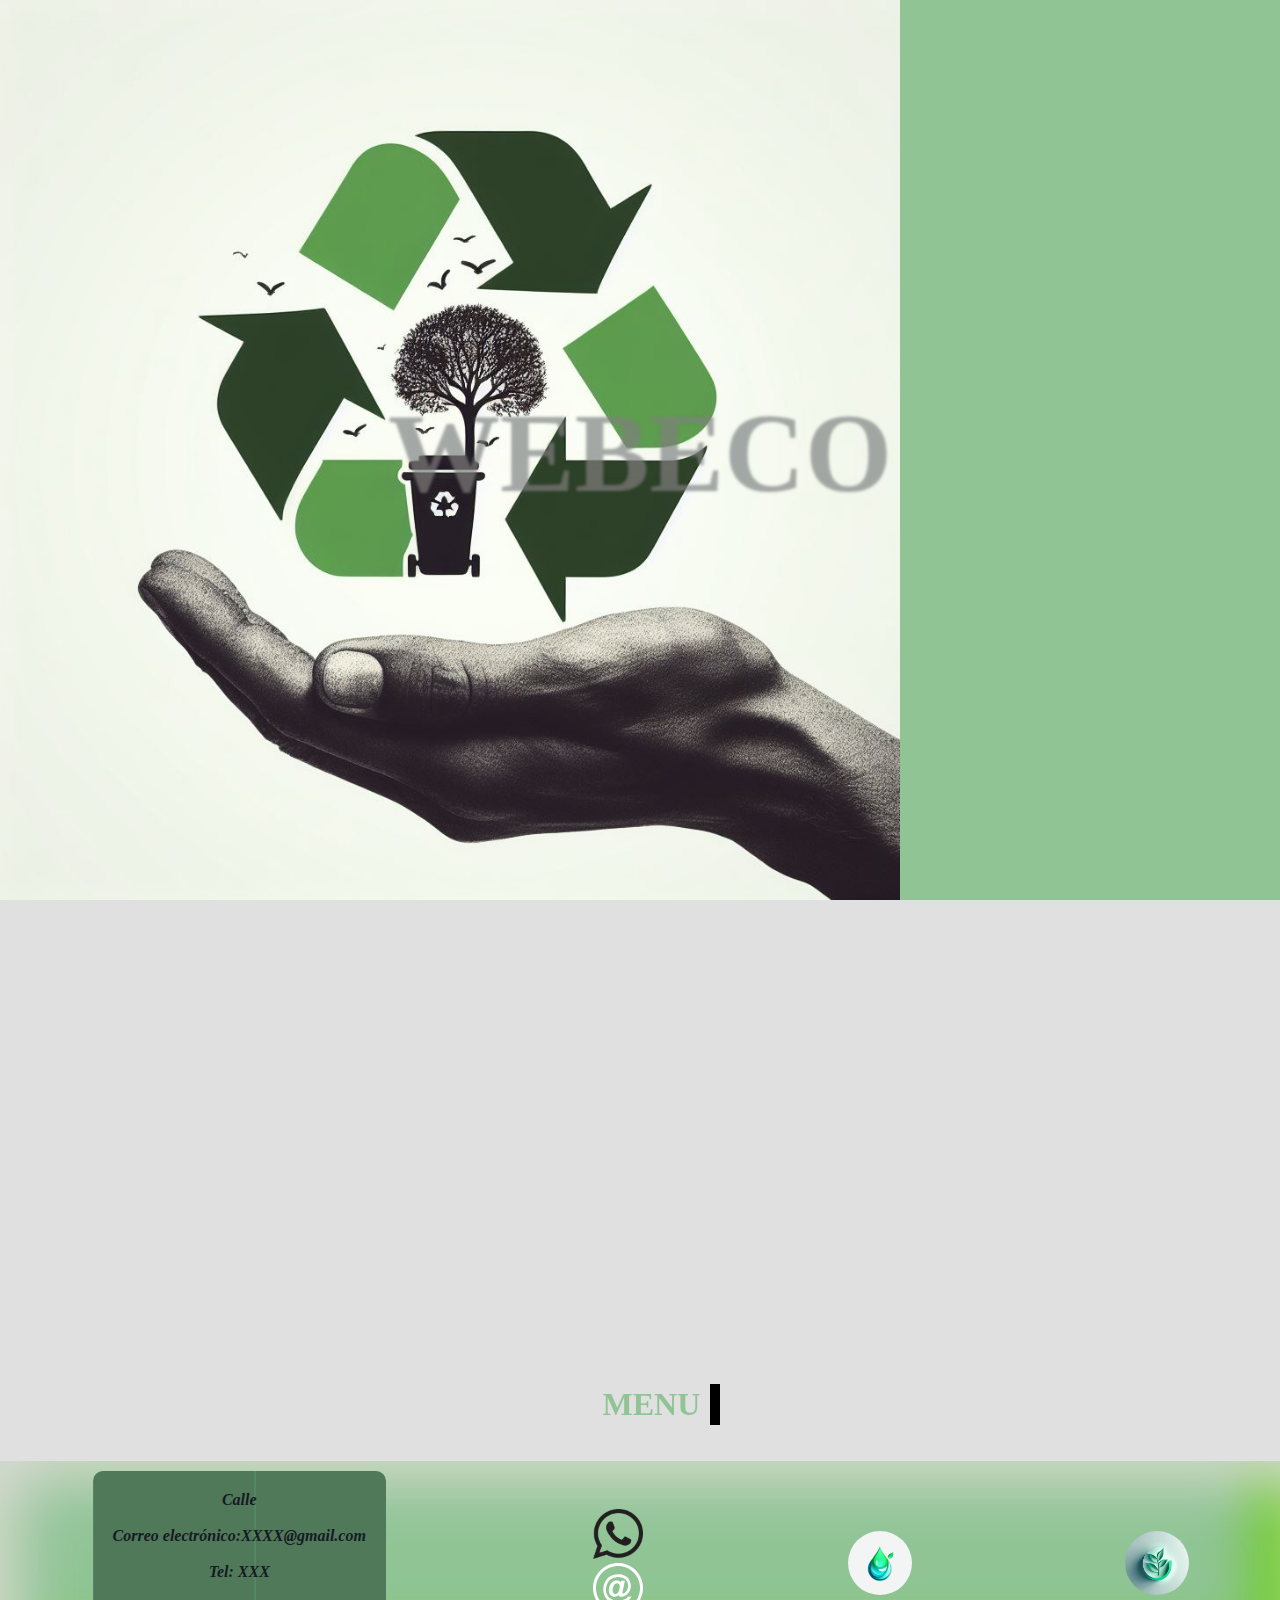
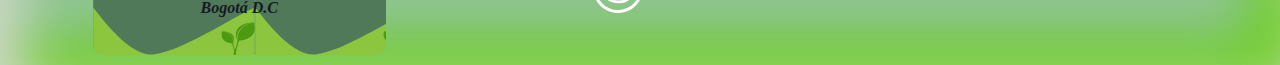
==== commit d4fc5b8b: "animaciones" ====
--- a/index.html
+++ b/index.html
@@ -16,6 +16,7 @@
         crossorigin="anonymous" referrerpolicy="no-referrer" />
     <link href="https://fonts.googleapis.com/css?family=Source+Sans+Pro" rel="stylesheet" type="text/css">
     <link rel="stylesheet" href="https://cdnjs.cloudflare.com/ajax/libs/font-awesome/4.7.0/css/font-awesome.min.css">
+    
 </head>
 
 <body class="">
@@ -29,7 +30,7 @@
             
         </div>
     </div>
-
+   
 
     <header  class="hero-image">
         <img id="toogleContacto" src="/img/eco1.jpeg" alt="">
@@ -49,27 +50,19 @@
     <button id="toogleMenu"   href="#titulo"></button>
     <nav id="navMenu" class="activeNav">
         <ul class="navMenu-ul">
-            <li class="navMenu-li"><a class="menu_item-1 tiping " href="#titulo">¿Quiénes somos?</a></li>
-            <li class="navMenu-li"><a class="menu_item-2 tiping"href="#titulo">Nuestos Servicios</a></li>
-            <li class="navMenu-li"><a class="menu_item-3  tiping"href="#titulo">Contacta con nosotros</a></li>
-            <li class="navMenu-li"><a class="menu_item-4 tiping "href="#titulo">Aliados</a></li>
+            <li class="navMenu-li"><a class="menu_item-1  " href="#titulo">¿Quiénes somos?</a></li>
+            <li class="navMenu-li"><a class="menu_item-2 "href="#titulo">Nuestos Servicios</a></li>
+            <li class="navMenu-li"><a class="menu_item-3 "href="#titulo">Contacta con nosotros</a></li>
+            <li class="navMenu-li"><a class="menu_item-4  "href="#titulo">Aliados</a></li>
         </ul>
     </nav>
 
 
   
-
-<!-- 
-
-    <section class="gallery_hover">
-        <img src="/img/arbol2.jpeg" alt="" srcset="">
-        <img src="/img/arbol1.jpeg" alt="" srcset="">
-        <img src="/img/mano.jpeg" alt="" srcset="">
-        <img src="/img/city.jpeg" alt="" srcset="">
-    </section> -->
-   
-    <div class="contenedor ">
-        <h2 id="titulo" class="tiping ">welcome</h2>
+ 
+    <div class="contenedor  ">
+    <figure id="close"><i class="fa-regular fa-rectangle-xmark fa-beat-fade" style="color: #000000;"></i></i></figure>
+        <h2 id="titulo" class=" ">welcome</h2>
         <figure id="photo">
             <img src="/img/city.jpeg" class="imagen_inicio" alt="" srcset="">    
         </figure>
@@ -81,9 +74,13 @@
 
     </div>
 
-   
+  
+
+
+
+ 
     <footer>
-        <Figure  id="galeria">
+        <Figure  id="galeria" >
         
             <ul class="contacto">
                 <li>Calle </li><br>
@@ -108,7 +105,7 @@
                         <img src="/img/ico/correo.svg" alt="e-mail" title="e-mail." width="50">
                     </a>
                 </p>
-
+    
 
             </article>
                
@@ -116,51 +113,96 @@
             
             
         </Figure>
+        
     </footer>
 
     <div class="carrousel ">
+
         <div class="grande ">
-            <img src="/img/arbol2.jpeg" alt="Imagen 1" class="img ">
+            
+
+                <!-- <img src="/img/arbol2.jpeg" alt="Imagen 1" class="img "> -->
+             
+              
+
+<figure class="container__image" >
+  <img src="/img/a913609b-d06f-4d58-84bf-fee08568bfda.jpg" alt="Avatar" class="image">
+ <div class="content__text_overlay">
+    <div class="text__overlaly">Hello World</div>
+  </div>
+</figure>
+
+
+
+<figure class="container__image">
+    <iframe class="image" src="https://www.google.com/maps/embed?pb=!1m18!1m12!1m3!1d254508.51141489705!2d-74.107807!3d4.64829755!2m3!1f0!2f0!3f0!3m2!1i1024!2i768!4f13.1!3m3!1m2!1s0x8e3f9bfd2da6cb29%3A0x239d635520a33914!2zQm9nb3TDoQ!5e0!3m2!1ses-419!2sco!4v1697587766808!5m2!1ses-419!2sco" style="border:0;"  loading="lazy" referrerpolicy="no-referrer-when-downgrade"></iframe>
+    <!-- <img src="/img/arbolBlanco.jpeg" alt="Avatar" class="image"> -->
+   <div class="content__text_overlay">
+      <div class="text__overlaly">   <ul class="contacto">
+        <li>Callefal sa123 avenida </li>
+        <li> </li>
+        <li>Tel: XXX</li>
+        
+    </ul></div>
+    </div>
+  </figure>
+
+
+
+
+<figure class="container__image">
+  <img src="/img/arbolBlanco.jpeg" alt="Avatar" class="image">
+ <div class="content__text_overlay">
+    <div class="text__overlaly">Hello World</div>
+  </div>
+</figure>
+<figure class="container__image">
+  <img src="/img/eco2.jpeg" alt="Avatar" class="image">
+ <div class="content__text_overlay">
+    <div class="text__overlaly">Hello World</div>
+  </div>
+</figure>
+<figure class="container__image">
+  <img src="/img/city.jpeg" alt="Avatar" class="image">
+ <div class="content__text_overlay">
+    <div class="text__overlaly">Hello World</div>
+  </div>
+</figure>
+
+
+
+
+
+<!--             
             <img src="/img/arbol1.jpeg" alt="Imagen 1" class="img ">
-            <img src="/img/mano.jpeg" alt="Imagen 2" title="" class="img ">
-
-
-
-
-            
-            <img src="/img/arbol2.jpeg" alt="Imagen 2" class="img ">
-          
-           
-
-
-
-    <img src="/img/city.jpeg" alt="Imagen 2" title="CITY" class="img">
-
-
-
-             
-            
-
-             
-             
-
-
-
-          
-
-
-
+            <img src="/img/mano.jpeg" alt="Imagen 2" title="" class="img ">            
+            <img src="/img/arbol2.jpeg" alt="Imagen 2" class="img "> 
+
+            <img src="/img/city.jpeg" alt="Imagen 2" title="CITY" class="img"> -->
+
+
+
+
+
+
+            
         </div>
-
-        <ul class="puntos tooltip">
+        
+
+        <ul class="puntos tooltip  ">
      
             <li class="punto activo  "></li>
             <li class="punto  "></li>
             <li class="punto  "></li>
             <li class="punto  "></li>
             <li class="punto   "></li>
+
+           
         </ul>
-    </div>
+      
+    </div>
+
+    
 
         <p id="name" > <i class="fa-solid fa-bars">  <a href="#encabezado" >  </i> MENU    </a></p>
       
--- a/css/style.css
+++ b/css/style.css
@@ -148,6 +148,7 @@
   object-fit: cover;
   height: auto;
   color: rgb(22, 26, 37);
+  opacity: 0;
   background-position: left top;
   background-attachment: fixed;
   border-radius: 5px;
@@ -160,7 +161,37 @@
   align-items: center;
   text-align: center;
   font-size: 24px;
-  transition: all 400ms;
+  animation-name: content;
+  animation-duration: 1s;
+  animation-timing-function: ease-in-out;
+  animation-direction: alternate;
+  animation-fill-mode: forwards;
+  animation-delay: 100ms;
+}
+@keyframes content {
+  0% {
+    opacity: 0;
+    transform: translateY(-100%) scale(0.2);
+  }
+  50% {
+    opacity: 0.3;
+    transform: translateY(-50%) scale(0.4);
+  }
+  70% {
+    opacity: 0.5;
+    transform: translateY(0%) scale(0.8);
+  }
+  100% {
+    opacity: 1;
+    transform: translateY(0%) scale(1);
+  }
+}
+.contenedor #close {
+  display: flex;
+  direction: column;
+  margin: 15px;
+  align-items: start;
+  justify-content: start;
 }
 .contenedor #titulo {
   text-align: center;
@@ -189,6 +220,32 @@
 
 .activeContendor {
   display: none;
+}
+
+.salida {
+  animation-name: salida;
+  animation-duration: 2s;
+  animation-timing-function: ease-in-out;
+  animation-direction: reverse;
+  animation-fill-mode: forwards;
+}
+@keyframes salida {
+  0% {
+    opacity: 0;
+    transform: translateY(-100%) scale(0.2);
+  }
+  50% {
+    opacity: 0.3;
+    transform: translateY(-50%) scale(0.4);
+  }
+  70% {
+    opacity: 0.5;
+    transform: translateY(0%) scale(0.8);
+  }
+  100% {
+    opacity: 1;
+    transform: translateY(0%) scale(1);
+  }
 }
 
 /* The hero image */
@@ -234,15 +291,32 @@
   text-align: center;
 }
 .hero-text h1 {
-  margin-top: 100px;
-  font-size: 6rem;
+  margin-top: 10px;
+  font-size: 4rem;
   font-weight: bold;
-  cursor: none;
   background: linear-gradient(90deg, rgb(0, 0, 0) 3%, rgba(92, 251, 63, 0.9332107843) 27%, rgba(248, 248, 248, 0.925) 50%, rgb(4, 211, 15) 71%, rgba(55, 236, 167, 0.622) 86%);
+  animation-name: heroText;
+  animation-duration: 400ms;
+  animation-timing-function: ease-in-out;
+  animation-fill-mode: forwards;
+  animation-delay: 6S;
   -webkit-background-clip: text;
   -moz-background-clip: text;
   background-clip: text;
   color: transparent;
+}
+@keyframes heroText {
+  0% {
+    transform: translateX(60%);
+  }
+  95% {
+    transform: translateX(30%);
+    transform: scale(1.5);
+  }
+  100% {
+    transform: translateX(0%);
+    transform: scale(1);
+  }
 }
 
 .contactoToogle {
@@ -253,13 +327,32 @@
   top: 2.8rem;
   min-height: 30vh;
   flex-basis: 30vw;
+  opacity: 0.6;
   left: 6%;
   list-style: none;
   word-wrap: wrap;
   flex-wrap: wrap;
-  background: right/contain repeat url("/img/ico/back2.svg"), rgb(90, 153, 106);
+  background: right/cover repeat url("/img/ico/back2.svg"), rgb(90, 153, 106);
   border-radius: 2% 25px;
   text-align: left;
+  cursor: pointer;
+  animation: contacto;
+  animation-duration: 10s;
+  animation-timing-function: ease-in-out;
+}
+@keyframes contacto {
+  0% {
+    opacity: 1;
+  }
+  50% {
+    opacity: 0.8;
+  }
+  80% {
+    opacity: 0.5;
+  }
+  100% {
+    opacity: 0.2;
+  }
 }
 .contactoToogle li {
   margin: 10px;
@@ -271,6 +364,9 @@
     width: auto;
     height: auto;
   }
+}
+.contactoToogle:hover {
+  opacity: 1;
 }
 
 .contactoActive {
@@ -304,22 +400,17 @@
   font-style: italic;
   border-radius: 10px;
   margin: 10px;
+  background: left/contain repeat url("/img/ico/back2.svg"), rgb(90, 153, 106);
+  padding: 20px;
   list-style: none;
   word-wrap: wrap;
 }
 #galeria .contacto li {
-  background-color: rgba(132, 190, 132, 0.37);
   align-items: center;
   text-align: center;
   font-weight: bold;
   font-size: 16px;
-  background: #202020;
-  -webkit-background-clip: text;
-  -moz-background-clip: text;
-  background-clip: text;
-  color: transparent;
-  text-shadow: 0px 3px 3px rgba(255, 255, 255, 0.4), 0px -1px 1px rgba(0, 0, 0, 0.3);
-  border-radius: 0.625rem;
+  color: rgb(22, 26, 37);
 }
 #galeria .socila-ico {
   display: flex;
@@ -355,18 +446,37 @@
   background: #ffffff;
   box-shadow: 1em 1em 2em rgba(206, 201, 201, 0.9254901961), -1em -1em 2em #5f5d5d;
   overflow: hidden;
+  display: grid;
+  place-content: center;
+  transform: scale(1);
+  visibility: hidden;
+  animation: 400ms carrusel 6s ease-in-out forwards;
+}
+@keyframes carrusel {
+  0% {
+    visibility: visible;
+    transform: scale(0.5);
+  }
+  50% {
+    visibility: visible;
+    transform: scale(0.6);
+  }
+  100% {
+    visibility: visible;
+    transform: translateX(1);
+  }
 }
 
 .carrousel .grande {
   width: 500%;
   display: flex;
   flex-flow: row nowrap;
-  justify-content: space-between;
+  justify-content: space-evenly;
   align-items: center;
   border-radius: 1em;
   background: #ffffff;
   box-shadow: 1em 1em 2em rgba(206, 201, 201, 0.9254901961), -1em -1em 2em #5f5d5d;
-  padding: 2rem;
+  padding: 1rem;
 }
 .carrousel .grande .text {
   background-color: #04AA6D;
@@ -375,8 +485,8 @@
   padding: 16px 32px;
 }
 
-.carrousel .img {
-  width: calc(20% - 5em);
+.carrousel .image {
+  width: calc(50% - 2rem);
   min-height: 10vh;
   border-radius: 1em;
   background: #ffffff;
@@ -411,6 +521,50 @@
 
 .carrousel .punto.activo {
   background-color: #90c495;
+}
+
+.container__image {
+  position: relative;
+  width: 50%;
+}
+
+.content__text_overlay {
+  position: absolute;
+  top: 0;
+  bottom: 0;
+  left: 0;
+  right: 0;
+  width: calc(50% - 2rem);
+  min-height: 10vh;
+  opacity: 0;
+  transition: 0.6s ease-in-out;
+  background-color: #008CBA;
+}
+
+.container__image:hover .content__text_overlay {
+  width: calc(50% - 2rem);
+  word-wrap: wrap;
+  text-align: center;
+  top: 0;
+  bottom: 0;
+  left: 50%;
+  right: 0;
+  z-index: -1;
+  min-height: auto;
+  border-radius: 6%;
+  opacity: 1;
+}
+
+.text__overlaly {
+  color: white;
+  font-size: 16px;
+  position: absolute;
+  top: 50%;
+  left: 50%;
+  -webkit-transform: translate(-50%, -50%);
+  -ms-transform: translate(-50%, -50%);
+  transform: translate(-50%, -50%);
+  text-align: center;
 }
 
 * {
@@ -470,7 +624,6 @@
   width: 10ch;
   text-transform: uppercase;
   white-space: nowrap;
-  /*   border-right: 4px solid ; */
   animation: typing 5s steps(60), blink 0.5s infinite step-end alternate;
   overflow: hidden;
   mix-blend-mode: exclusion;
@@ -484,13 +637,13 @@
 }
 @keyframes typing {
   from {
-    color: white;
+    color: rgb(5, 5, 5);
     width: 0;
   }
 }
 @keyframes blink {
   50% {
-    border-color: transparent;
+    border-color: rgb(245, 116, 0);
   }
 }
 
@@ -536,22 +689,16 @@
   width: 10ch;
   text-transform: uppercase;
   white-space: nowrap;
-  /*   border-right: 4px solid ; */
   animation: typing 5s steps(60), blink 0.5s infinite step-end alternate;
   overflow: hidden;
+  border-right: 10px solid;
   margin-top: 1rem;
-  border-radius: 2px;
-  background: #ffffff;
-  box-shadow: 2px 2px 4px rgba(206, 201, 201, 0.9254901961), -2px -2px 4px #5f5d5d;
   font-weight: bold;
-  font-size: 30px;
-  background: #242424;
+  font-size: 2rem;
+  background: #90c495;
   -webkit-background-clip: text;
   -moz-background-clip: text;
   background-clip: text;
-  color: transparent;
-  text-shadow: 0px 3px 3px rgba(255, 255, 255, 0.4), 0px -1px 1px rgba(0, 0, 0, 0.3);
-  border-color: #ff0000;
 }
 #name a {
   color: transparent;
@@ -559,19 +706,40 @@
 }
 @keyframes typing {
   from {
-    color: white;
+    color: rgb(5, 5, 5);
     width: 0;
   }
 }
 @keyframes blink {
   50% {
-    border-color: transparent;
+    border-color: rgb(245, 116, 0);
   }
 }
 #name:hover {
-  font-size: 30px;
-  color: #becfbc;
-  text-shadow: 0 1px 0 #ddd, 0 2px 0 #ccc, 0 3px 0 #bbb, 0 4px 0 #aaa, 0 5px 0 #acacac, 0 6px 1px rgba(0, 0, 0, 0.1), 0 0 5px rgba(0, 0, 0, 0.1), 0 1px 3px rgba(0, 0, 0, 0.3), 0 3px 5px rgba(0, 0, 0, 0.2), 0 5px 10px rgba(0, 0, 0, 0.25), 0 10px 10px rgba(0, 0, 0, 0.2), 0 20px 20px rgba(0, 0, 0, 0.15);
+  font-size: 2.1rem;
+  color: rgb(245, 116, 0);
+  text-shadow: 0 1px 0 #dddada, 0 2px 0 rgb(245, 116, 0), 0 3px 0 rgb(245, 116, 0), 0 4px 0 rgb(245, 116, 0), 0 5px 0 rgb(245, 116, 0), 0 6px 1px rgba(0, 0, 0, 0.1), 0 0 5px rgba(0, 0, 0, 0.1), 0 1px 3px rgba(0, 0, 0, 0.3), 0 3px 5px rgba(0, 0, 0, 0.2), 0 5px 10px rgba(0, 0, 0, 0.25), 0 10px 10px rgba(0, 0, 0, 0.2), 0 20px 20px rgba(0, 0, 0, 0.15);
+}
+
+.tiping {
+  display: block;
+  text-align: center;
+  width: 10ch;
+  text-transform: uppercase;
+  white-space: nowrap;
+  animation: typing 5s steps(60), blink 0.5s infinite step-end alternate;
+  overflow: hidden;
+}
+@keyframes typing {
+  from {
+    color: rgb(5, 5, 5);
+    width: 0;
+  }
+}
+@keyframes blink {
+  50% {
+    border-color: rgb(245, 116, 0);
+  }
 }
 
 /*# sourceMappingURL=style.css.map */
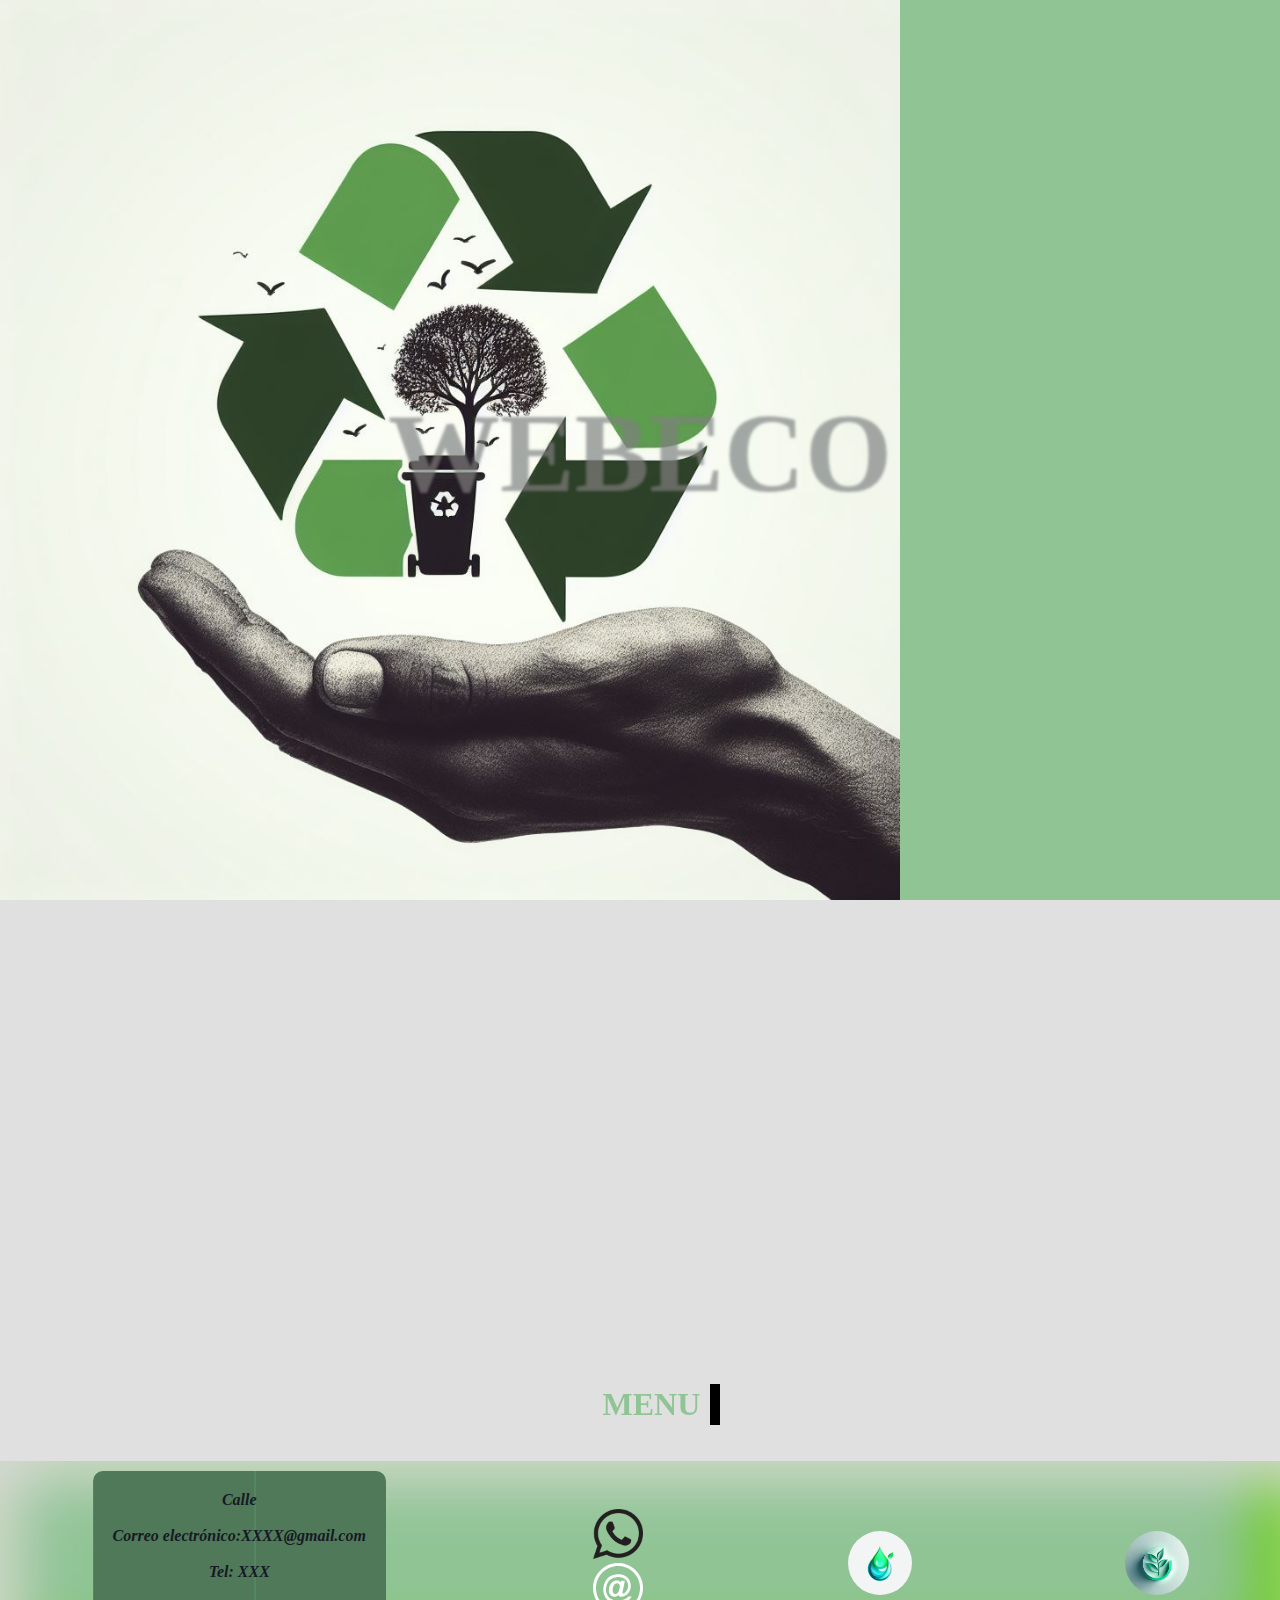
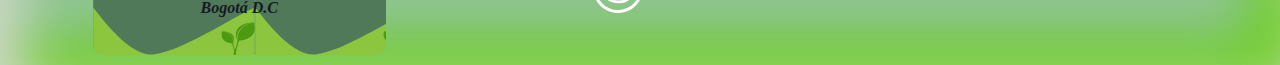
==== commit b00fb9ef: "backGroud hero" ====
--- a/index.html
+++ b/index.html
@@ -21,8 +21,7 @@
 
 <body class="">
 
-<div id="encabezado"> 
-</div>
+<!-- <div id="encabezado"> </div> -->
     <div id="overlay">
         <div id="overlay-text" >
             <h1 class="titleOver " >WEB<i class="fa-solid fa-arrow-pointer"></i>ECO</h1>
@@ -32,12 +31,13 @@
     </div>
    
 
-    <header  class="hero-image">
-        <img id="toogleContacto" src="/img/eco1.jpeg" alt="">
+    <header  id="encabezado" class="hero-image">
+        <figure><img  class="hero__back" src="/img/ico/hero.svg" alt=""></figure>
         <div class="hero-text">
             <h1 >ESTE ES UN WEB SITE</h1>
             <p>Y ESTA ES UNA PRUEBA</p>
         </div>
+        <!-- <img id="toogleContacto" src="/img/eco1.jpeg" alt=""> -->
     </header>
     <ul class="contactoToogle">
         <li>CALLE  </li><br>
@@ -50,10 +50,10 @@
     <button id="toogleMenu"   href="#titulo"></button>
     <nav id="navMenu" class="activeNav">
         <ul class="navMenu-ul">
-            <li class="navMenu-li"><a class="menu_item-1  " href="#titulo">¿Quiénes somos?</a></li>
-            <li class="navMenu-li"><a class="menu_item-2 "href="#titulo">Nuestos Servicios</a></li>
-            <li class="navMenu-li"><a class="menu_item-3 "href="#titulo">Contacta con nosotros</a></li>
-            <li class="navMenu-li"><a class="menu_item-4  "href="#titulo">Aliados</a></li>
+            <li class="navMenu-li"><a class="menu_item-1  " href="#encabezado"">¿Quiénes somos?</a></li>
+            <li class="navMenu-li"><a class="menu_item-2 "href="#encabezado"">Nuestos Servicios</a></li>
+            <li class="navMenu-li"><a class="menu_item-3 "href="#encabezado"">Contacta con nosotros</a></li>
+            <li class="navMenu-li"><a class="menu_item-4  "href="#encabezado"">Aliados</a></li>
         </ul>
     </nav>
 
--- a/css/style.css
+++ b/css/style.css
@@ -259,28 +259,9 @@
   background-size: cover;
 }
 .hero-image img {
-  position: absolute;
-  cursor: pointer;
-  left: 2rem;
-  margin: 10px auto;
-  border-radius: 50%;
-  width: 8vw;
-  transition: all ease-out 400ms;
-  animation: 2s toogleMenu 6s ease;
-}
-.hero-image img:hover {
-  transform: scale(1.1);
-}
-@keyframes toogleMenu {
-  0% {
-    transform: scale(0.5);
-  }
-  95% {
-    transform: scale(1.5);
-  }
-  100% {
-    transform: scale(1);
-  }
+  position: fixed;
+  width: 100vw;
+  z-index: -1;
 }
 
 /* Place text in the middle of the image */
@@ -290,20 +271,32 @@
   justify-content: space-around;
   text-align: center;
 }
+.hero-text p {
+  margin-top: 3rem;
+  font-size: 1rem;
+  font-weight: bold;
+  background: black;
+  -webkit-background-clip: text;
+  -moz-background-clip: text;
+  background-clip: text;
+  color: transparent;
+  text-shadow: 0px 3px 3px rgba(255, 255, 255, 0.4), 0px -1px 1px rgba(0, 0, 0, 0.3);
+}
 .hero-text h1 {
-  margin-top: 10px;
-  font-size: 4rem;
+  margin-top: 3rem;
+  font-size: 2rem;
   font-weight: bold;
-  background: linear-gradient(90deg, rgb(0, 0, 0) 3%, rgba(92, 251, 63, 0.9332107843) 27%, rgba(248, 248, 248, 0.925) 50%, rgb(4, 211, 15) 71%, rgba(55, 236, 167, 0.622) 86%);
   animation-name: heroText;
   animation-duration: 400ms;
   animation-timing-function: ease-in-out;
   animation-fill-mode: forwards;
   animation-delay: 6S;
+  background: black;
   -webkit-background-clip: text;
   -moz-background-clip: text;
   background-clip: text;
   color: transparent;
+  text-shadow: 0px 3px 3px rgba(255, 255, 255, 0.4), 0px -1px 1px rgba(0, 0, 0, 0.3);
 }
 @keyframes heroText {
   0% {
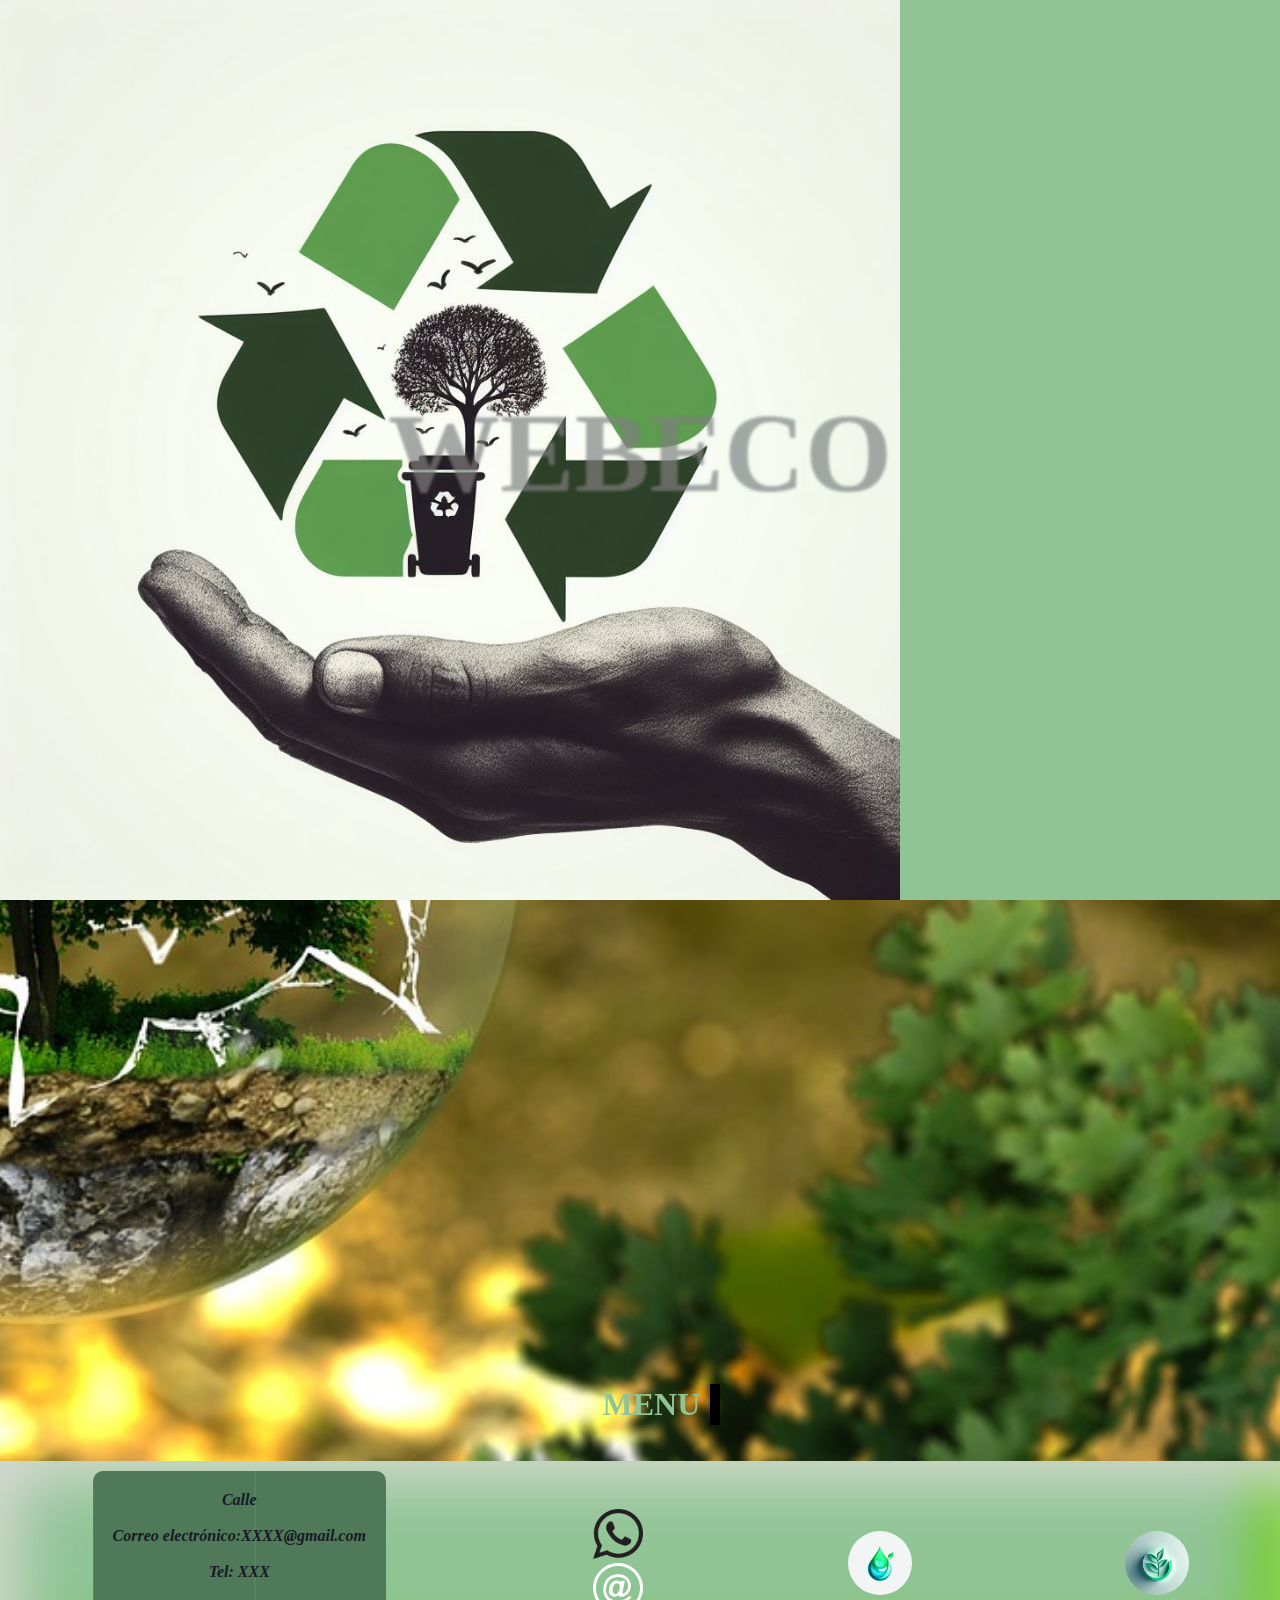
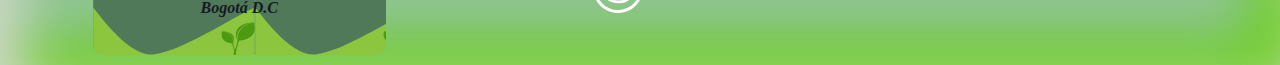
==== commit 97cd6ba5: "scroll. background" ====
--- a/index.html
+++ b/index.html
@@ -32,7 +32,7 @@
    
 
     <header  id="encabezado" class="hero-image">
-        <figure><img  class="hero__back" src="/img/ico/hero.svg" alt=""></figure>
+        <figure><img  class="hero__back" src="/img/ico/hero4.svg" alt=""></figure>
         <div class="hero-text">
             <h1 >ESTE ES UN WEB SITE</h1>
             <p>Y ESTA ES UNA PRUEBA</p>
--- a/css/style.css
+++ b/css/style.css
@@ -283,7 +283,7 @@
   text-shadow: 0px 3px 3px rgba(255, 255, 255, 0.4), 0px -1px 1px rgba(0, 0, 0, 0.3);
 }
 .hero-text h1 {
-  margin-top: 3rem;
+  margin-top: 1rem;
   font-size: 2rem;
   font-weight: bold;
   animation-name: heroText;
@@ -573,9 +573,19 @@
   scroll-behavior: smooth;
   background: rgb(224, 224, 224) right/cover no-repeat url("/img/environmental-protection-326923_1280.jpg");
   background-position: right center;
-  background-attachment: fixed;
+  background-attachment: local;
   max-width: 100%;
   overflow-x: hidden;
+}
+
+body::-webkit-scrollbar {
+  width: 14px;
+}
+
+body::-webkit-scrollbar-thumb {
+  background: url("/img/149740-009688.svg");
+  border: 2px solid rgb(245, 116, 0);
+  border-radius: 4px;
 }
 
 #overlay-text {
